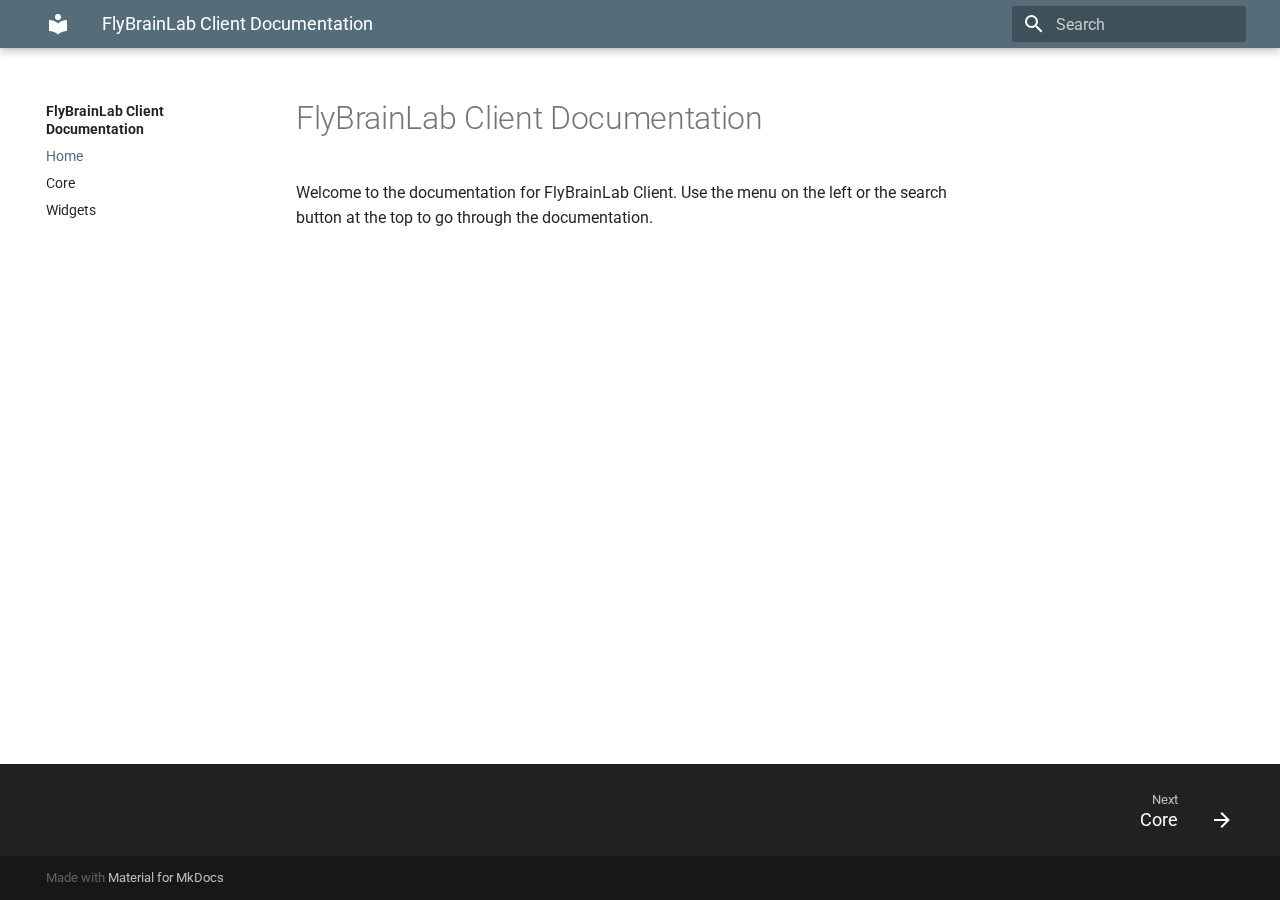
==== index.html @ 072cb54b "Upload the docs" ====
<!doctype html>
<html lang="en" class="no-js">
  <head>
    
      <meta charset="utf-8">
      <meta name="viewport" content="width=device-width,initial-scale=1">
      
        <meta name="description" content="Documentation for FlyBrainLab Client.">
      
      
      
      <link rel="shortcut icon" href="assets/images/favicon.png">
      <meta name="generator" content="mkdocs-1.1.2, mkdocs-material-5.5.12">
    
    
      
        <title>FlyBrainLab Client Documentation</title>
      
    
    
      <link rel="stylesheet" href="assets/stylesheets/main.4dd2dd8d.min.css">
      
        <link rel="stylesheet" href="assets/stylesheets/palette.6a5ad368.min.css">
      
      
        
        
        <meta name="theme-color" content="#546d78">
      
    
    
    
      
        <link href="https://fonts.gstatic.com" rel="preconnect" crossorigin>
        <link rel="stylesheet" href="https://fonts.googleapis.com/css?family=Roboto:300,400,400i,700%7CRoboto+Mono&display=fallback">
        <style>body,input{font-family:"Roboto",-apple-system,BlinkMacSystemFont,Helvetica,Arial,sans-serif}code,kbd,pre{font-family:"Roboto Mono",SFMono-Regular,Consolas,Menlo,monospace}</style>
      
    
    
    
    
      
    
    
  </head>
  
  
    
    
    
    <body dir="ltr" data-md-color-scheme="" data-md-color-primary="blue-grey" data-md-color-accent="red">
  
    
    <input class="md-toggle" data-md-toggle="drawer" type="checkbox" id="__drawer" autocomplete="off">
    <input class="md-toggle" data-md-toggle="search" type="checkbox" id="__search" autocomplete="off">
    <label class="md-overlay" for="__drawer"></label>
    <div data-md-component="skip">
      
        
        <a href="#flybrainlab-client-documentation" class="md-skip">
          Skip to content
        </a>
      
    </div>
    <div data-md-component="announce">
      
    </div>
    
      <header class="md-header" data-md-component="header">
  <nav class="md-header-nav md-grid" aria-label="Header">
    <a href="." title="FlyBrainLab Client Documentation" class="md-header-nav__button md-logo" aria-label="FlyBrainLab Client Documentation">
      
  
  <svg xmlns="http://www.w3.org/2000/svg" viewBox="0 0 24 24"><path d="M12 8a3 3 0 003-3 3 3 0 00-3-3 3 3 0 00-3 3 3 3 0 003 3m0 3.54C9.64 9.35 6.5 8 3 8v11c3.5 0 6.64 1.35 9 3.54 2.36-2.19 5.5-3.54 9-3.54V8c-3.5 0-6.64 1.35-9 3.54z"/></svg>

    </a>
    <label class="md-header-nav__button md-icon" for="__drawer">
      <svg xmlns="http://www.w3.org/2000/svg" viewBox="0 0 24 24"><path d="M3 6h18v2H3V6m0 5h18v2H3v-2m0 5h18v2H3v-2z"/></svg>
    </label>
    <div class="md-header-nav__title" data-md-component="header-title">
      
        <div class="md-header-nav__ellipsis">
          <span class="md-header-nav__topic md-ellipsis">
            FlyBrainLab Client Documentation
          </span>
          <span class="md-header-nav__topic md-ellipsis">
            
              Home
            
          </span>
        </div>
      
    </div>
    
      <label class="md-header-nav__button md-icon" for="__search">
        <svg xmlns="http://www.w3.org/2000/svg" viewBox="0 0 24 24"><path d="M9.5 3A6.5 6.5 0 0116 9.5c0 1.61-.59 3.09-1.56 4.23l.27.27h.79l5 5-1.5 1.5-5-5v-.79l-.27-.27A6.516 6.516 0 019.5 16 6.5 6.5 0 013 9.5 6.5 6.5 0 019.5 3m0 2C7 5 5 7 5 9.5S7 14 9.5 14 14 12 14 9.5 12 5 9.5 5z"/></svg>
      </label>
      
<div class="md-search" data-md-component="search" role="dialog">
  <label class="md-search__overlay" for="__search"></label>
  <div class="md-search__inner" role="search">
    <form class="md-search__form" name="search">
      <input type="text" class="md-search__input" name="query" aria-label="Search" placeholder="Search" autocapitalize="off" autocorrect="off" autocomplete="off" spellcheck="false" data-md-component="search-query" data-md-state="active">
      <label class="md-search__icon md-icon" for="__search">
        <svg xmlns="http://www.w3.org/2000/svg" viewBox="0 0 24 24"><path d="M9.5 3A6.5 6.5 0 0116 9.5c0 1.61-.59 3.09-1.56 4.23l.27.27h.79l5 5-1.5 1.5-5-5v-.79l-.27-.27A6.516 6.516 0 019.5 16 6.5 6.5 0 013 9.5 6.5 6.5 0 019.5 3m0 2C7 5 5 7 5 9.5S7 14 9.5 14 14 12 14 9.5 12 5 9.5 5z"/></svg>
        <svg xmlns="http://www.w3.org/2000/svg" viewBox="0 0 24 24"><path d="M20 11v2H8l5.5 5.5-1.42 1.42L4.16 12l7.92-7.92L13.5 5.5 8 11h12z"/></svg>
      </label>
      <button type="reset" class="md-search__icon md-icon" aria-label="Clear" data-md-component="search-reset" tabindex="-1">
        <svg xmlns="http://www.w3.org/2000/svg" viewBox="0 0 24 24"><path d="M19 6.41L17.59 5 12 10.59 6.41 5 5 6.41 10.59 12 5 17.59 6.41 19 12 13.41 17.59 19 19 17.59 13.41 12 19 6.41z"/></svg>
      </button>
    </form>
    <div class="md-search__output">
      <div class="md-search__scrollwrap" data-md-scrollfix>
        <div class="md-search-result" data-md-component="search-result">
          <div class="md-search-result__meta">
            Initializing search
          </div>
          <ol class="md-search-result__list"></ol>
        </div>
      </div>
    </div>
  </div>
</div>
    
    
  </nav>
</header>
    
    <div class="md-container" data-md-component="container">
      
        
      
      
        
      
      <main class="md-main" data-md-component="main">
        <div class="md-main__inner md-grid">
          
            
              <div class="md-sidebar md-sidebar--primary" data-md-component="navigation">
                <div class="md-sidebar__scrollwrap">
                  <div class="md-sidebar__inner">
                    <nav class="md-nav md-nav--primary" aria-label="Navigation" data-md-level="0">
  <label class="md-nav__title" for="__drawer">
    <a href="." title="FlyBrainLab Client Documentation" class="md-nav__button md-logo" aria-label="FlyBrainLab Client Documentation">
      
  
  <svg xmlns="http://www.w3.org/2000/svg" viewBox="0 0 24 24"><path d="M12 8a3 3 0 003-3 3 3 0 00-3-3 3 3 0 00-3 3 3 3 0 003 3m0 3.54C9.64 9.35 6.5 8 3 8v11c3.5 0 6.64 1.35 9 3.54 2.36-2.19 5.5-3.54 9-3.54V8c-3.5 0-6.64 1.35-9 3.54z"/></svg>

    </a>
    FlyBrainLab Client Documentation
  </label>
  
  <ul class="md-nav__list" data-md-scrollfix>
    
      
      
      

  


  <li class="md-nav__item md-nav__item--active">
    
    <input class="md-nav__toggle md-toggle" data-md-toggle="toc" type="checkbox" id="__toc">
    
      
    
    
    <a href="." title="Home" class="md-nav__link md-nav__link--active">
      Home
    </a>
    
  </li>

    
      
      
      


  <li class="md-nav__item">
    <a href="client/" title="Core" class="md-nav__link">
      Core
    </a>
  </li>

    
      
      
      


  <li class="md-nav__item">
    <a href="widgets.md" title="Widgets" class="md-nav__link">
      Widgets
    </a>
  </li>

    
  </ul>
</nav>
                  </div>
                </div>
              </div>
            
            
              <div class="md-sidebar md-sidebar--secondary" data-md-component="toc">
                <div class="md-sidebar__scrollwrap">
                  <div class="md-sidebar__inner">
                    
<nav class="md-nav md-nav--secondary" aria-label="Table of contents">
  
  
    
  
  
</nav>
                  </div>
                </div>
              </div>
            
          
          <div class="md-content">
            <article class="md-content__inner md-typeset">
              
                
                
                  
                
                
                <h1 id="flybrainlab-client-documentation">FlyBrainLab Client Documentation</h1>
<p>Welcome to the documentation for FlyBrainLab Client. Use the menu on the left or the search button at the top to go through the documentation.</p>
                
              
              
                


              
            </article>
          </div>
        </div>
      </main>
      
        
<footer class="md-footer">
  
    <div class="md-footer-nav">
      <nav class="md-footer-nav__inner md-grid" aria-label="Footer">
        
        
          <a href="client/" title="Core" class="md-footer-nav__link md-footer-nav__link--next" rel="next">
            <div class="md-footer-nav__title">
              <div class="md-ellipsis">
                <span class="md-footer-nav__direction">
                  Next
                </span>
                Core
              </div>
            </div>
            <div class="md-footer-nav__button md-icon">
              <svg xmlns="http://www.w3.org/2000/svg" viewBox="0 0 24 24"><path d="M4 11v2h12l-5.5 5.5 1.42 1.42L19.84 12l-7.92-7.92L10.5 5.5 16 11H4z"/></svg>
            </div>
          </a>
        
      </nav>
    </div>
  
  <div class="md-footer-meta md-typeset">
    <div class="md-footer-meta__inner md-grid">
      <div class="md-footer-copyright">
        
        Made with
        <a href="https://squidfunk.github.io/mkdocs-material/" target="_blank" rel="noopener">
          Material for MkDocs
        </a>
      </div>
      
    </div>
  </div>
</footer>
      
    </div>
    
      <script src="assets/javascripts/vendor.3636a4ec.min.js"></script>
      <script src="assets/javascripts/bundle.e9fe3281.min.js"></script><script id="__lang" type="application/json">{"clipboard.copy": "Copy to clipboard", "clipboard.copied": "Copied to clipboard", "search.config.lang": "en", "search.config.pipeline": "trimmer, stopWordFilter", "search.config.separator": "[\\s\\-]+", "search.result.placeholder": "Type to start searching", "search.result.none": "No matching documents", "search.result.one": "1 matching document", "search.result.other": "# matching documents"}</script>
      
      <script>
        app = initialize({
          base: ".",
          features: [],
          search: Object.assign({
            worker: "assets/javascripts/worker/search.5eca75d3.min.js"
          }, typeof search !== "undefined" && search)
        })
      </script>
      
    
  </body>
</html>
---- assets/stylesheets/main.4dd2dd8d.min.css ----
html{box-sizing:border-box}*,*::before,*::after{box-sizing:inherit}html{-webkit-text-size-adjust:none;-moz-text-size-adjust:none;-ms-text-size-adjust:none;text-size-adjust:none}body{margin:0}hr{box-sizing:content-box;overflow:visible}a,button,label,input{-webkit-tap-highlight-color:transparent}a{color:inherit;text-decoration:none}small{font-size:80%}sub,sup{line-height:1em}img{border-style:none}table{border-collapse:separate;border-spacing:0}td,th{font-weight:normal;vertical-align:top}button{margin:0;padding:0;font-size:inherit;background:transparent;border:0}input{border:0;outline:none}:root{--md-default-fg-color: hsla(0, 0%, 0%, 0.87);--md-default-fg-color--light: hsla(0, 0%, 0%, 0.54);--md-default-fg-color--lighter: hsla(0, 0%, 0%, 0.32);--md-default-fg-color--lightest: hsla(0, 0%, 0%, 0.07);--md-default-bg-color: hsla(0, 0%, 100%, 1);--md-default-bg-color--light: hsla(0, 0%, 100%, 0.7);--md-default-bg-color--lighter: hsla(0, 0%, 100%, 0.3);--md-default-bg-color--lightest: hsla(0, 0%, 100%, 0.12);--md-primary-fg-color: hsla(231, 48%, 48%, 1);--md-primary-fg-color--light: hsla(230, 44%, 64%, 1);--md-primary-fg-color--dark: hsla(232, 54%, 41%, 1);--md-primary-bg-color: hsla(0, 0%, 100%, 1);--md-primary-bg-color--light: hsla(0, 0%, 100%, 0.7);--md-accent-fg-color: hsla(231, 99%, 66%, 1);--md-accent-fg-color--transparent: hsla(231, 99%, 66%, 0.1);--md-accent-bg-color: hsla(0, 0%, 100%, 1);--md-accent-bg-color--light: hsla(0, 0%, 100%, 0.7)}:root>*{--md-code-fg-color: hsla(200, 18%, 26%, 1);--md-code-bg-color: hsla(0, 0%, 96%, 1);--md-code-hl-color: hsla(60, 100%, 50%, 0.5);--md-code-hl-number-color: hsla(0, 67%, 50%, 1);--md-code-hl-special-color: hsla(340, 83%, 47%, 1);--md-code-hl-function-color: hsla(291, 45%, 50%, 1);--md-code-hl-constant-color: hsla(250, 63%, 60%, 1);--md-code-hl-keyword-color: hsla(219, 54%, 51%, 1);--md-code-hl-string-color: hsla(150, 63%, 30%, 1);--md-code-hl-name-color: var(--md-code-fg-color);--md-code-hl-operator-color: var(--md-default-fg-color--light);--md-code-hl-punctuation-color: var(--md-default-fg-color--light);--md-code-hl-comment-color: var(--md-default-fg-color--light);--md-code-hl-generic-color: var(--md-default-fg-color--light);--md-code-hl-variable-color: var(--md-default-fg-color--light);--md-typeset-color: var(--md-default-fg-color);--md-typeset-a-color: var(--md-primary-fg-color);--md-typeset-mark-color: hsla(60, 100%, 50%, 0.5);--md-typeset-del-color: hsla(6, 90%, 60%, 0.15);--md-typeset-ins-color: hsla(150, 90%, 44%, 0.15);--md-typeset-kbd-color: hsla(0, 0%, 98%, 1);--md-typeset-kbd-accent-color: hsla(0, 100%, 100%, 1);--md-typeset-kbd-border-color: hsla(0, 0%, 72%, 1);--md-admonition-fg-color: var(--md-default-fg-color);--md-admonition-bg-color: var(--md-default-bg-color);--md-footer-fg-color: hsla(0, 0%, 100%, 1);--md-footer-fg-color--light: hsla(0, 0%, 100%, 0.7);--md-footer-fg-color--lighter: hsla(0, 0%, 100%, 0.3);--md-footer-bg-color: hsla(0, 0%, 0%, 0.87);--md-footer-bg-color--dark: hsla(0, 0%, 0%, 0.32)}.md-icon svg{display:block;width:1.2rem;height:1.2rem;margin:0 auto;fill:currentColor}body{-webkit-font-smoothing:antialiased;-moz-osx-font-smoothing:grayscale}body,input{color:var(--md-typeset-color);font-feature-settings:"kern","liga";font-family:-apple-system,BlinkMacSystemFont,Helvetica,Arial,sans-serif}code,pre,kbd{color:var(--md-typeset-color);font-feature-settings:"kern";font-family:SFMono-Regular,Consolas,Menlo,monospace}:root{--md-typeset-table--ascending: url('data:image/svg+xml;charset=utf-8,<svg xmlns="http://www.w3.org/2000/svg" viewBox="0 0 24 24"><path d="M11 4h2v12l5.5-5.5 1.42 1.42L12 19.84l-7.92-7.92L5.5 10.5 11 16V4z"/></svg>');--md-typeset-table--descending: url('data:image/svg+xml;charset=utf-8,<svg xmlns="http://www.w3.org/2000/svg" viewBox="0 0 24 24"><path d="M13 20h-2V8l-5.5 5.5-1.42-1.42L12 4.16l7.92 7.92-1.42 1.42L13 8v12z"/></svg>')}.md-typeset{font-size:.8rem;line-height:1.6;-webkit-print-color-adjust:exact;color-adjust:exact}@media print{.md-typeset{font-size:.68rem}}.md-typeset p,.md-typeset ul,.md-typeset ol,.md-typeset blockquote{margin:1em 0}.md-typeset h1{margin:0 0 1.25em;color:var(--md-default-fg-color--light);font-weight:300;font-size:2em;line-height:1.3;letter-spacing:-0.01em}.md-typeset h2{margin:1.6em 0 .64em;font-weight:300;font-size:1.5625em;line-height:1.4;letter-spacing:-0.01em}.md-typeset h3{margin:1.6em 0 .8em;font-weight:400;font-size:1.25em;line-height:1.5;letter-spacing:-0.01em}.md-typeset h2+h3{margin-top:.8em}.md-typeset h4{margin:1em 0;font-weight:700;letter-spacing:-0.01em}.md-typeset h5,.md-typeset h6{margin:1.25em 0;color:var(--md-default-fg-color--light);font-weight:700;font-size:.8em;letter-spacing:-0.01em}.md-typeset h5{text-transform:uppercase}.md-typeset hr{margin:1.5em 0;border-bottom:.05rem dotted var(--md-default-fg-color--lighter)}.md-typeset a{color:var(--md-typeset-a-color);word-break:break-word}.md-typeset a,.md-typeset a::before{transition:color 125ms}.md-typeset a:focus,.md-typeset a:hover{color:var(--md-accent-fg-color)}.md-typeset code,.md-typeset pre,.md-typeset kbd{color:var(--md-code-fg-color);direction:ltr}@media print{.md-typeset code,.md-typeset pre,.md-typeset kbd{white-space:pre-wrap}}.md-typeset code{padding:0 .2941176471em;font-size:.85em;word-break:break-word;background-color:var(--md-code-bg-color);border-radius:.1rem;-webkit-box-decoration-break:clone;box-decoration-break:clone}.md-typeset h1 code,.md-typeset h2 code,.md-typeset h3 code,.md-typeset h4 code,.md-typeset h5 code,.md-typeset h6 code{margin:initial;padding:initial;background-color:transparent;box-shadow:none}.md-typeset a>code{color:currentColor}.md-typeset pre{position:relative;margin:1em 0;line-height:1.4}.md-typeset pre>code{display:block;margin:0;padding:.7720588235em 1.1764705882em;overflow:auto;word-break:normal;box-shadow:none;-webkit-box-decoration-break:slice;box-decoration-break:slice;touch-action:auto;scrollbar-width:thin;scrollbar-color:var(--md-default-fg-color--lighter) transparent}.md-typeset pre>code:hover{scrollbar-color:var(--md-accent-fg-color) transparent}.md-typeset pre>code::-webkit-scrollbar{width:.2rem;height:.2rem}.md-typeset pre>code::-webkit-scrollbar-thumb{background-color:var(--md-default-fg-color--lighter)}.md-typeset pre>code::-webkit-scrollbar-thumb:hover{background-color:var(--md-accent-fg-color)}@media screen and (max-width: 44.9375em){.md-typeset>pre{margin:1em -0.8rem}.md-typeset>pre code{border-radius:0}}.md-typeset kbd{display:inline-block;padding:0 .6666666667em;color:var(--md-default-fg-color);font-size:.75em;vertical-align:text-top;word-break:break-word;background-color:var(--md-typeset-kbd-color);border-radius:.1rem;box-shadow:0 .1rem 0 .05rem var(--md-typeset-kbd-border-color),0 .1rem 0 var(--md-typeset-kbd-border-color),0 -0.1rem .2rem var(--md-typeset-kbd-accent-color) inset}.md-typeset mark{color:inherit;word-break:break-word;background-color:var(--md-typeset-mark-color);-webkit-box-decoration-break:clone;box-decoration-break:clone}.md-typeset abbr{text-decoration:none;border-bottom:.05rem dotted var(--md-default-fg-color--light);cursor:help}.md-typeset small{opacity:.75}.md-typeset sup,.md-typeset sub{margin-left:.078125em}[dir=rtl] .md-typeset sup,[dir=rtl] .md-typeset sub{margin-right:.078125em;margin-left:initial}.md-typeset blockquote{padding-left:.6rem;color:var(--md-default-fg-color--light);border-left:.2rem solid var(--md-default-fg-color--lighter)}[dir=rtl] .md-typeset blockquote{padding-right:.6rem;padding-left:initial;border-right:.2rem solid var(--md-default-fg-color--lighter);border-left:initial}.md-typeset ul{list-style-type:disc}.md-typeset ul,.md-typeset ol{margin-left:.625em;padding:0}[dir=rtl] .md-typeset ul,[dir=rtl] .md-typeset ol{margin-right:.625em;margin-left:initial}.md-typeset ul ol,.md-typeset ol ol{list-style-type:lower-alpha}.md-typeset ul ol ol,.md-typeset ol ol ol{list-style-type:lower-roman}.md-typeset ul li,.md-typeset ol li{margin-bottom:.5em;margin-left:1.25em}[dir=rtl] .md-typeset ul li,[dir=rtl] .md-typeset ol li{margin-right:1.25em;margin-left:initial}.md-typeset ul li p,.md-typeset ul li blockquote,.md-typeset ol li p,.md-typeset ol li blockquote{margin:.5em 0}.md-typeset ul li:last-child,.md-typeset ol li:last-child{margin-bottom:0}.md-typeset ul li ul,.md-typeset ul li ol,.md-typeset ol li ul,.md-typeset ol li ol{margin:.5em 0 .5em .625em}[dir=rtl] .md-typeset ul li ul,[dir=rtl] .md-typeset ul li ol,[dir=rtl] .md-typeset ol li ul,[dir=rtl] .md-typeset ol li ol{margin-right:.625em;margin-left:initial}.md-typeset dd{margin:1em 0 1.5em 1.875em}[dir=rtl] .md-typeset dd{margin-right:1.875em;margin-left:initial}.md-typeset img,.md-typeset svg{max-width:100%;height:auto}.md-typeset img[align=left],.md-typeset svg[align=left]{margin:1em;margin-left:0}.md-typeset img[align=right],.md-typeset svg[align=right]{margin:1em;margin-right:0}.md-typeset img[align]:only-child,.md-typeset svg[align]:only-child{margin-top:0}.md-typeset figure{width:-webkit-fit-content;width:-moz-fit-content;width:fit-content;max-width:100%;margin:0 auto;text-align:center}.md-typeset figcaption{max-width:24rem;margin:.5em auto;font-style:italic}.md-typeset iframe{max-width:100%}.md-typeset table:not([class]){display:inline-block;max-width:100%;overflow:auto;font-size:.64rem;background:var(--md-default-bg-color);border-radius:.1rem;box-shadow:0 .2rem .5rem rgba(0,0,0,.05),0 0 .05rem rgba(0,0,0,.1);touch-action:auto}.md-typeset table:not([class])+*{margin-top:1.5em}.md-typeset table:not([class]) th>*:first-child,.md-typeset table:not([class]) td>*:first-child{margin-top:0}.md-typeset table:not([class]) th>*:last-child,.md-typeset table:not([class]) td>*:last-child{margin-bottom:0}.md-typeset table:not([class]) th:not([align]),.md-typeset table:not([class]) td:not([align]){text-align:left}[dir=rtl] .md-typeset table:not([class]) th:not([align]),[dir=rtl] .md-typeset table:not([class]) td:not([align]){text-align:right}.md-typeset table:not([class]) th{min-width:5rem;padding:.9375em 1.25em;color:var(--md-default-bg-color);vertical-align:top;background-color:var(--md-default-fg-color--light)}.md-typeset table:not([class]) th a{color:inherit}.md-typeset table:not([class]) td{padding:.9375em 1.25em;vertical-align:top;border-top:.05rem solid var(--md-default-fg-color--lightest)}.md-typeset table:not([class]) tr{transition:background-color 125ms}.md-typeset table:not([class]) tr:hover{background-color:rgba(0,0,0,.035);box-shadow:0 .05rem 0 var(--md-default-bg-color) inset}.md-typeset table:not([class]) tr:first-child td{border-top:0}.md-typeset table:not([class]) a{word-break:normal}.md-typeset table th[role=columnheader]{cursor:pointer}.md-typeset table th[role=columnheader]::after{display:inline-block;width:1.2em;height:1.2em;margin-left:.5em;vertical-align:sub;-webkit-mask-repeat:no-repeat;mask-repeat:no-repeat;content:" "}.md-typeset table th[role=columnheader][aria-sort=ascending]::after{background-color:currentColor;-webkit-mask-image:var(--md-typeset-table--ascending);mask-image:var(--md-typeset-table--ascending)}.md-typeset table th[role=columnheader][aria-sort=descending]::after{background-color:currentColor;-webkit-mask-image:var(--md-typeset-table--descending);mask-image:var(--md-typeset-table--descending)}.md-typeset__scrollwrap{margin:1em -0.8rem;overflow-x:auto;touch-action:auto}.md-typeset__table{display:inline-block;margin-bottom:.5em;padding:0 .8rem}.md-typeset__table table{display:table;width:100%;margin:0;overflow:hidden}html{height:100%;overflow-x:hidden;font-size:125%}@media screen and (min-width: 100em){html{font-size:137.5%}}@media screen and (min-width: 125em){html{font-size:150%}}body{position:relative;display:flex;flex-direction:column;width:100%;min-height:100%;font-size:.5rem;background-color:var(--md-default-bg-color)}@media screen and (max-width: 59.9375em){body[data-md-state=lock]{position:fixed}}@media print{body{display:block}}hr{display:block;height:.05rem;padding:0;border:0}.md-grid{max-width:61rem;margin-right:auto;margin-left:auto}.md-container{display:flex;flex-direction:column;flex-grow:1}@media print{.md-container{display:block}}.md-main{flex-grow:1}.md-main__inner{display:flex;height:100%;margin-top:1.5rem}.md-ellipsis{display:block;overflow:hidden;white-space:nowrap;text-overflow:ellipsis}.md-toggle{display:none}.md-overlay{position:fixed;top:0;z-index:3;width:0;height:0;background-color:rgba(0,0,0,.54);opacity:0;transition:width 0ms 250ms,height 0ms 250ms,opacity 250ms}@media screen and (max-width: 76.1875em){[data-md-toggle=drawer]:checked~.md-overlay{width:100%;height:100%;opacity:1;transition:width 0ms,height 0ms,opacity 250ms}}.md-skip{position:fixed;z-index:-1;margin:.5rem;padding:.3rem .5rem;color:var(--md-default-bg-color);font-size:.64rem;background-color:var(--md-default-fg-color);border-radius:.1rem;transform:translateY(0.4rem);opacity:0}.md-skip:focus{z-index:10;transform:translateY(0);opacity:1;transition:transform 250ms cubic-bezier(0.4, 0, 0.2, 1),opacity 175ms 75ms}@page{margin:25mm}.md-announce{overflow:auto;background-color:var(--md-footer-bg-color)}.md-announce__inner{margin:.6rem auto;padding:0 .8rem;color:var(--md-footer-fg-color);font-size:.7rem}@media print{.md-announce{display:none}}.md-typeset .md-button{display:inline-block;padding:.625em 2em;color:var(--md-primary-fg-color);font-weight:700;border:.1rem solid currentColor;border-radius:.1rem;transition:color 125ms,background-color 125ms,border-color 125ms}.md-typeset .md-button--primary{color:var(--md-primary-bg-color);background-color:var(--md-primary-fg-color);border-color:var(--md-primary-fg-color)}.md-typeset .md-button:focus,.md-typeset .md-button:hover{color:var(--md-accent-bg-color);background-color:var(--md-accent-fg-color);border-color:var(--md-accent-fg-color)}:root{--md-clipboard-icon: url('data:image/svg+xml;charset=utf-8,<svg xmlns="http://www.w3.org/2000/svg" viewBox="0 0 24 24"><path d="M19 21H8V7h11m0-2H8a2 2 0 00-2 2v14a2 2 0 002 2h11a2 2 0 002-2V7a2 2 0 00-2-2m-3-4H4a2 2 0 00-2 2v14h2V3h12V1z"/></svg>')}.md-clipboard{position:absolute;top:.5em;right:.5em;z-index:1;width:1.5em;height:1.5em;color:var(--md-default-fg-color--lightest);border-radius:.1rem;cursor:pointer;transition:color 125ms}@media print{.md-clipboard{display:none}}.md-clipboard::after{display:block;width:1.125em;height:1.125em;margin:0 auto;background-color:currentColor;-webkit-mask-image:var(--md-clipboard-icon);mask-image:var(--md-clipboard-icon);-webkit-mask-repeat:no-repeat;mask-repeat:no-repeat;content:""}pre:hover .md-clipboard{color:var(--md-default-fg-color--light)}pre .md-clipboard:focus,pre .md-clipboard:hover{color:var(--md-accent-fg-color)}.md-content{flex:1;max-width:100%}@media screen and (min-width: 60em)and (max-width: 76.1875em){.md-content{max-width:calc(100% - 12.1rem)}}@media screen and (min-width: 76.25em){.md-content{max-width:calc(100% - 12.1rem * 2)}}.md-content__inner{margin:0 .8rem 1.2rem;padding-top:.6rem}@media screen and (min-width: 76.25em){.md-content__inner{margin-right:1.2rem;margin-left:1.2rem}}.md-content__inner::before{display:block;height:.4rem;content:""}.md-content__inner>:last-child{margin-bottom:0}.md-content__button{float:right;margin:.4rem 0;margin-left:.4rem;padding:0}[dir=rtl] .md-content__button{float:left;margin-right:.4rem;margin-left:initial}[dir=rtl] .md-content__button svg{transform:scaleX(-1)}.md-typeset .md-content__button{color:var(--md-default-fg-color--lighter)}.md-content__button svg{display:inline;vertical-align:top}@media print{.md-content__button{display:none}}.md-dialog{box-shadow:0 2px 2px 0 rgba(0,0,0,.14),0 1px 5px 0 rgba(0,0,0,.12),0 3px 1px -2px rgba(0,0,0,.2);position:fixed;right:.8rem;bottom:.8rem;left:initial;z-index:2;display:block;min-width:11.1rem;padding:.4rem .6rem;color:var(--md-default-bg-color);font-size:.7rem;background:var(--md-default-fg-color);border:none;border-radius:.1rem;transform:translateY(100%);opacity:0;transition:transform 0ms 400ms,opacity 400ms}[dir=rtl] .md-dialog{right:initial;left:.8rem}.md-dialog[data-md-state=open]{transform:translateY(0);opacity:1;transition:transform 400ms cubic-bezier(0.075, 0.85, 0.175, 1),opacity 400ms}@media print{.md-dialog{display:none}}.md-header{position:-webkit-sticky;position:sticky;top:0;right:0;left:0;z-index:2;height:2.4rem;color:var(--md-primary-bg-color);background-color:var(--md-primary-fg-color);box-shadow:0 0 .2rem rgba(0,0,0,0),0 .2rem .4rem rgba(0,0,0,0);transition:color 250ms,background-color 250ms}.no-js .md-header{box-shadow:none;transition:none}.md-header[data-md-state=shadow]{box-shadow:0 0 .2rem rgba(0,0,0,.1),0 .2rem .4rem rgba(0,0,0,.2);transition:color 250ms,background-color 250ms,box-shadow 250ms}@media print{.md-header{display:none}}.md-header-nav{display:flex;padding:0 .2rem}.md-header-nav__button{position:relative;z-index:1;display:block;margin:.2rem;padding:.4rem;cursor:pointer;transition:opacity 250ms}[dir=rtl] .md-header-nav__button svg{transform:scaleX(-1)}.md-header-nav__button:focus,.md-header-nav__button:hover{opacity:.7}.md-header-nav__button.md-logo{margin:.2rem;padding:.4rem}.md-header-nav__button.md-logo img,.md-header-nav__button.md-logo svg{display:block;width:1.2rem;height:1.2rem;fill:currentColor}.no-js .md-header-nav__button[for=__search]{display:none}@media screen and (min-width: 60em){.md-header-nav__button[for=__search]{display:none}}@media screen and (max-width: 76.1875em){.md-header-nav__button.md-logo{display:none}}@media screen and (min-width: 76.25em){.md-header-nav__button[for=__drawer]{display:none}}.md-header-nav__topic{position:absolute;width:100%;transition:transform 400ms cubic-bezier(0.1, 0.7, 0.1, 1),opacity 150ms}.md-header-nav__topic+.md-header-nav__topic{z-index:-1;transform:translateX(1.25rem);opacity:0;transition:transform 400ms cubic-bezier(1, 0.7, 0.1, 0.1),opacity 150ms;pointer-events:none}[dir=rtl] .md-header-nav__topic+.md-header-nav__topic{transform:translateX(-1.25rem)}.no-js .md-header-nav__topic{position:initial}.no-js .md-header-nav__topic+.md-header-nav__topic{display:none}.md-header-nav__title{flex-grow:1;padding:0 1rem;font-size:.9rem;line-height:2.4rem}.md-header-nav__title[data-md-state=active] .md-header-nav__topic{z-index:-1;transform:translateX(-1.25rem);opacity:0;transition:transform 400ms cubic-bezier(1, 0.7, 0.1, 0.1),opacity 150ms;pointer-events:none}[dir=rtl] .md-header-nav__title[data-md-state=active] .md-header-nav__topic{transform:translateX(1.25rem)}.md-header-nav__title[data-md-state=active] .md-header-nav__topic+.md-header-nav__topic{z-index:0;transform:translateX(0);opacity:1;transition:transform 400ms cubic-bezier(0.1, 0.7, 0.1, 1),opacity 150ms;pointer-events:initial}.md-header-nav__title>.md-header-nav__ellipsis{position:relative;width:100%;height:100%}.md-header-nav__source{display:none}@media screen and (min-width: 60em){.md-header-nav__source{display:block;width:11.7rem;max-width:11.7rem;margin-left:1rem}[dir=rtl] .md-header-nav__source{margin-right:1rem;margin-left:initial}}@media screen and (min-width: 76.25em){.md-header-nav__source{margin-left:1.4rem}[dir=rtl] .md-header-nav__source{margin-right:1.4rem}}.md-hero{overflow:hidden;color:var(--md-primary-bg-color);font-size:1rem;background-color:var(--md-primary-fg-color);transition:background 250ms}.md-hero__inner{margin-top:1rem;padding:.8rem .8rem .4rem;transition:transform 400ms cubic-bezier(0.1, 0.7, 0.1, 1),opacity 250ms;transition-delay:100ms}@media screen and (max-width: 76.1875em){.md-hero__inner{margin-top:2.4rem;margin-bottom:1.2rem}}[data-md-state=hidden] .md-hero__inner{transform:translateY(0.625rem);opacity:0;transition:transform 0ms 400ms,opacity 100ms 0ms;pointer-events:none}.md-hero--expand .md-hero__inner{margin-bottom:1.2rem}.md-footer{color:var(--md-footer-fg-color);background-color:var(--md-footer-bg-color)}@media print{.md-footer{display:none}}.md-footer-nav__inner{padding:.2rem;overflow:auto}.md-footer-nav__link{display:flex;padding-top:1.4rem;padding-bottom:.4rem;transition:opacity 250ms}@media screen and (min-width: 45em){.md-footer-nav__link{width:50%}}.md-footer-nav__link:focus,.md-footer-nav__link:hover{opacity:.7}.md-footer-nav__link--prev{float:left}[dir=rtl] .md-footer-nav__link--prev{float:right}[dir=rtl] .md-footer-nav__link--prev svg{transform:scaleX(-1)}@media screen and (max-width: 44.9375em){.md-footer-nav__link--prev{width:25%}.md-footer-nav__link--prev .md-footer-nav__title{display:none}}.md-footer-nav__link--next{float:right;text-align:right}[dir=rtl] .md-footer-nav__link--next{float:left;text-align:left}[dir=rtl] .md-footer-nav__link--next svg{transform:scaleX(-1)}@media screen and (max-width: 44.9375em){.md-footer-nav__link--next{width:75%}}.md-footer-nav__title{position:relative;flex-grow:1;max-width:calc(100% - 2.4rem);padding:0 1rem;font-size:.9rem;line-height:2.4rem}.md-footer-nav__button{margin:.2rem;padding:.4rem}.md-footer-nav__direction{position:absolute;right:0;left:0;margin-top:-1rem;padding:0 1rem;font-size:.64rem;opacity:.7}.md-footer-meta{background-color:var(--md-footer-bg-color--dark)}.md-footer-meta__inner{display:flex;flex-wrap:wrap;justify-content:space-between;padding:.2rem}html .md-footer-meta.md-typeset a{color:var(--md-footer-fg-color--light)}html .md-footer-meta.md-typeset a:focus,html .md-footer-meta.md-typeset a:hover{color:var(--md-footer-fg-color)}.md-footer-copyright{width:100%;margin:auto .6rem;padding:.4rem 0;color:var(--md-footer-fg-color--lighter);font-size:.64rem}@media screen and (min-width: 45em){.md-footer-copyright{width:auto}}.md-footer-copyright__highlight{color:var(--md-footer-fg-color--light)}.md-footer-social{margin:0 .4rem;padding:.2rem 0 .6rem}@media screen and (min-width: 45em){.md-footer-social{padding:.6rem 0}}.md-footer-social__link{display:inline-block;width:1.6rem;height:1.6rem;text-align:center}.md-footer-social__link::before{line-height:1.9}.md-footer-social__link svg{max-height:.8rem;vertical-align:-25%;fill:currentColor}:root{--md-nav-icon--prev: url('data:image/svg+xml;charset=utf-8,<svg xmlns="http://www.w3.org/2000/svg" viewBox="0 0 24 24"><path d="M20 11v2H8l5.5 5.5-1.42 1.42L4.16 12l7.92-7.92L13.5 5.5 8 11h12z"/></svg>');--md-nav-icon--next: url('data:image/svg+xml;charset=utf-8,<svg xmlns="http://www.w3.org/2000/svg" viewBox="0 0 24 24"><path d="M8.59 16.58L13.17 12 8.59 7.41 10 6l6 6-6 6-1.41-1.42z"/></svg>');--md-toc-icon: url('data:image/svg+xml;charset=utf-8,<svg xmlns="http://www.w3.org/2000/svg" viewBox="0 0 24 24"><path d="M3 9h14V7H3v2m0 4h14v-2H3v2m0 4h14v-2H3v2m16 0h2v-2h-2v2m0-10v2h2V7h-2m0 6h2v-2h-2v2z"/></svg>')}.md-nav{font-size:.7rem;line-height:1.3}.md-nav__title{display:block;padding:0 .6rem;overflow:hidden;font-weight:700;text-overflow:ellipsis}.md-nav__title .md-nav__button{display:none}.md-nav__title .md-nav__button img{width:100%;height:auto}.md-nav__title .md-nav__button.md-logo img,.md-nav__title .md-nav__button.md-logo svg{display:block;width:2.4rem;height:2.4rem}.md-nav__title .md-nav__button.md-logo svg{fill:currentColor}.md-nav__list{margin:0;padding:0;list-style:none}.md-nav__item{padding:0 .6rem}.md-nav__item:last-child{padding-bottom:.6rem}.md-nav__item .md-nav__item{padding-right:0}[dir=rtl] .md-nav__item .md-nav__item{padding-right:.6rem;padding-left:0}.md-nav__item .md-nav__item:last-child{padding-bottom:0}.md-nav__link{display:block;margin-top:.625em;overflow:hidden;text-overflow:ellipsis;cursor:pointer;transition:color 125ms;scroll-snap-align:start}html .md-nav__link[for=__toc]{display:none}html .md-nav__link[for=__toc]~.md-nav{display:none}.md-nav__link[data-md-state=blur]{color:var(--md-default-fg-color--light)}.md-nav__item .md-nav__link--active{color:var(--md-typeset-a-color)}.md-nav__item--nested>.md-nav__link{color:inherit}.md-nav__link:focus,.md-nav__link:hover{color:var(--md-accent-fg-color)}.md-nav__source{display:none}@media screen and (max-width: 76.1875em){.md-nav{background-color:var(--md-default-bg-color)}.md-nav--primary,.md-nav--primary .md-nav{position:absolute;top:0;right:0;left:0;z-index:1;display:flex;flex-direction:column;height:100%}.md-nav--primary .md-nav__title,.md-nav--primary .md-nav__item{font-size:.8rem;line-height:1.5}.md-nav--primary .md-nav__title{position:relative;height:5.6rem;padding:3rem .8rem .2rem;color:var(--md-default-fg-color--light);font-weight:400;line-height:2.4rem;white-space:nowrap;background-color:var(--md-default-fg-color--lightest);cursor:pointer}.md-nav--primary .md-nav__title .md-nav__icon{position:absolute;top:.4rem;left:.4rem;display:block;width:1.2rem;height:1.2rem;margin:.2rem}.md-nav--primary .md-nav__title .md-nav__icon::after{display:block;width:100%;height:100%;background-color:currentColor;-webkit-mask-image:var(--md-nav-icon--prev);mask-image:var(--md-nav-icon--prev);-webkit-mask-repeat:no-repeat;mask-repeat:no-repeat;content:""}[dir=rtl] .md-nav--primary .md-nav__title .md-nav__icon{right:.4rem;left:initial}.md-nav--primary .md-nav__title~.md-nav__list{overflow-y:auto;background-color:var(--md-default-bg-color);box-shadow:0 .05rem 0 var(--md-default-fg-color--lightest) inset;-webkit-scroll-snap-type:y mandatory;-ms-scroll-snap-type:y mandatory;scroll-snap-type:y mandatory;touch-action:pan-y}.md-nav--primary .md-nav__title~.md-nav__list>.md-nav__item:first-child{border-top:0}.md-nav--primary .md-nav__title[for=__drawer]{position:relative;color:var(--md-primary-bg-color);background-color:var(--md-primary-fg-color)}.md-nav--primary .md-nav__title[for=__drawer] .md-nav__button{position:absolute;top:.2rem;left:.2rem;display:block;margin:.2rem;padding:.4rem;font-size:2.4rem}html [dir=rtl] .md-nav--primary .md-nav__title[for=__drawer] .md-nav__button{right:.2rem;left:initial}.md-nav--primary .md-nav__list{flex:1}.md-nav--primary .md-nav__item{padding:0;border-top:.05rem solid var(--md-default-fg-color--lightest)}[dir=rtl] .md-nav--primary .md-nav__item{padding:0}.md-nav--primary .md-nav__item--nested>.md-nav__link{padding-right:2.4rem}[dir=rtl] .md-nav--primary .md-nav__item--nested>.md-nav__link{padding-right:.8rem;padding-left:2.4rem}.md-nav--primary .md-nav__item--active>.md-nav__link{color:var(--md-typeset-a-color)}.md-nav--primary .md-nav__item--active>.md-nav__link:focus,.md-nav--primary .md-nav__item--active>.md-nav__link:hover{color:var(--md-accent-fg-color)}.md-nav--primary .md-nav__link{position:relative;margin-top:0;padding:.6rem .8rem}.md-nav--primary .md-nav__link .md-nav__icon{position:absolute;top:50%;right:.6rem;width:1.2rem;height:1.2rem;margin-top:-0.6rem;color:inherit;font-size:1.2rem}.md-nav--primary .md-nav__link .md-nav__icon::after{display:block;width:100%;height:100%;background-color:currentColor;-webkit-mask-image:var(--md-nav-icon--next);mask-image:var(--md-nav-icon--next);-webkit-mask-repeat:no-repeat;mask-repeat:no-repeat;content:""}[dir=rtl] .md-nav--primary .md-nav__link .md-nav__icon{right:initial;left:.6rem}[dir=rtl] .md-nav--primary .md-nav__icon::after{transform:scale(-1)}.md-nav--primary .md-nav--secondary .md-nav__link{position:static}.md-nav--primary .md-nav--secondary .md-nav{position:static;background-color:transparent}.md-nav--primary .md-nav--secondary .md-nav .md-nav__link{padding-left:1.4rem}[dir=rtl] .md-nav--primary .md-nav--secondary .md-nav .md-nav__link{padding-right:1.4rem;padding-left:initial}.md-nav--primary .md-nav--secondary .md-nav .md-nav .md-nav__link{padding-left:2rem}[dir=rtl] .md-nav--primary .md-nav--secondary .md-nav .md-nav .md-nav__link{padding-right:2rem;padding-left:initial}.md-nav--primary .md-nav--secondary .md-nav .md-nav .md-nav .md-nav__link{padding-left:2.6rem}[dir=rtl] .md-nav--primary .md-nav--secondary .md-nav .md-nav .md-nav .md-nav__link{padding-right:2.6rem;padding-left:initial}.md-nav--primary .md-nav--secondary .md-nav .md-nav .md-nav .md-nav .md-nav__link{padding-left:3.2rem}[dir=rtl] .md-nav--primary .md-nav--secondary .md-nav .md-nav .md-nav .md-nav .md-nav__link{padding-right:3.2rem;padding-left:initial}.md-nav__toggle~.md-nav{display:flex;transform:translateX(100%);opacity:0;transition:transform 250ms cubic-bezier(0.8, 0, 0.6, 1),opacity 125ms 50ms}[dir=rtl] .md-nav__toggle~.md-nav{transform:translateX(-100%)}.md-nav__toggle:checked~.md-nav{transform:translateX(0);opacity:1;transition:transform 250ms cubic-bezier(0.4, 0, 0.2, 1),opacity 125ms 125ms}.md-nav__toggle:checked~.md-nav>.md-nav__list{-webkit-backface-visibility:hidden;backface-visibility:hidden}}@media screen and (max-width: 59.9375em){html .md-nav__link[for=__toc]{display:block;padding-right:2.4rem}html .md-nav__link[for=__toc]+.md-nav__link{display:none}html .md-nav__link[for=__toc] .md-icon::after{display:block;width:100%;height:100%;-webkit-mask-image:var(--md-toc-icon);mask-image:var(--md-toc-icon);background-color:currentColor;content:""}html .md-nav__link[for=__toc]~.md-nav{display:flex}html [dir=rtl] .md-nav__link{padding-right:.8rem;padding-left:2.4rem}.md-nav__source{display:block;padding:0 .2rem;color:var(--md-primary-bg-color);background-color:var(--md-primary-fg-color--dark)}}@media screen and (min-width: 60em){.md-nav--secondary .md-nav__title[for=__toc]{scroll-snap-align:start}.md-nav--secondary .md-nav__title .md-nav__icon{display:none}}@media screen and (min-width: 76.25em){.md-nav{transition:max-height 250ms cubic-bezier(0.86, 0, 0.07, 1)}.md-nav--primary .md-nav__title[for=__drawer]{scroll-snap-align:start}.md-nav--primary .md-nav__title .md-nav__icon{display:none}.md-nav__toggle~.md-nav{display:none}.md-nav__toggle:checked~.md-nav{display:block}.md-nav__item--nested>.md-nav>.md-nav__title{display:none}.md-nav__icon{float:right;width:.9rem;height:.9rem;transition:transform 250ms}[dir=rtl] .md-nav__icon{float:left;transform:rotate(180deg)}.md-nav__icon::after{display:inline-block;width:100%;height:100%;vertical-align:-0.1rem;background-color:currentColor;-webkit-mask-image:var(--md-nav-icon--next);mask-image:var(--md-nav-icon--next);-webkit-mask-repeat:no-repeat;mask-repeat:no-repeat;content:""}.md-nav__item--nested .md-nav__toggle:checked~.md-nav__link .md-nav__icon{transform:rotate(90deg)}}.md-search{position:relative}.no-js .md-search{display:none}@media screen and (min-width: 60em){.md-search{padding:.2rem 0}}.md-search__overlay{z-index:1;opacity:0}@media screen and (max-width: 59.9375em){.md-search__overlay{position:absolute;top:.2rem;left:-2.2rem;width:2rem;height:2rem;overflow:hidden;background-color:var(--md-default-bg-color);border-radius:1rem;transform-origin:center;transition:transform 300ms 100ms,opacity 200ms 200ms;pointer-events:none}[dir=rtl] .md-search__overlay{right:-2.2rem;left:initial}[data-md-toggle=search]:checked~.md-header .md-search__overlay{opacity:1;transition:transform 400ms,opacity 100ms}}@media screen and (max-width: 29.9375em){[data-md-toggle=search]:checked~.md-header .md-search__overlay{transform:scale(45)}}@media screen and (min-width: 30em)and (max-width: 44.9375em){[data-md-toggle=search]:checked~.md-header .md-search__overlay{transform:scale(60)}}@media screen and (min-width: 45em)and (max-width: 59.9375em){[data-md-toggle=search]:checked~.md-header .md-search__overlay{transform:scale(75)}}@media screen and (min-width: 60em){.md-search__overlay{position:fixed;top:0;left:0;width:0;height:0;background-color:rgba(0,0,0,.54);cursor:pointer;transition:width 0ms 250ms,height 0ms 250ms,opacity 250ms}[dir=rtl] .md-search__overlay{right:0;left:initial}[data-md-toggle=search]:checked~.md-header .md-search__overlay{width:100%;height:100%;opacity:1;transition:width 0ms,height 0ms,opacity 250ms}}.md-search__inner{-webkit-backface-visibility:hidden;backface-visibility:hidden}@media screen and (max-width: 59.9375em){.md-search__inner{position:fixed;top:0;left:100%;z-index:2;width:100%;height:100%;transform:translateX(5%);opacity:0;transition:right 0ms 300ms,left 0ms 300ms,transform 150ms 150ms cubic-bezier(0.4, 0, 0.2, 1),opacity 150ms 150ms}[data-md-toggle=search]:checked~.md-header .md-search__inner{left:0;transform:translateX(0);opacity:1;transition:right 0ms 0ms,left 0ms 0ms,transform 150ms 150ms cubic-bezier(0.1, 0.7, 0.1, 1),opacity 150ms 150ms}[dir=rtl] [data-md-toggle=search]:checked~.md-header .md-search__inner{right:0;left:initial}html [dir=rtl] .md-search__inner{right:100%;left:initial;transform:translateX(-5%)}}@media screen and (min-width: 60em){.md-search__inner{position:relative;float:right;width:11.7rem;padding:.1rem 0;transition:width 250ms cubic-bezier(0.1, 0.7, 0.1, 1)}[dir=rtl] .md-search__inner{float:left}}@media screen and (min-width: 60em)and (max-width: 76.1875em){[data-md-toggle=search]:checked~.md-header .md-search__inner{width:23.4rem}}@media screen and (min-width: 76.25em){[data-md-toggle=search]:checked~.md-header .md-search__inner{width:34.4rem}}.md-search__form{position:relative}@media screen and (min-width: 60em){.md-search__form{border-radius:.1rem}}.md-search__input{position:relative;z-index:2;padding:0 2.2rem 0 3.6rem;text-overflow:ellipsis;background-color:var(--md-default-bg-color);transition:color 250ms,background-color 250ms}[dir=rtl] .md-search__input{padding:0 3.6rem 0 2.2rem}.md-search__input::-webkit-input-placeholder{-webkit-transition:color 250ms;transition:color 250ms}.md-search__input::-moz-placeholder{-moz-transition:color 250ms;transition:color 250ms}.md-search__input::-ms-input-placeholder{-ms-transition:color 250ms;transition:color 250ms}.md-search__input::placeholder{transition:color 250ms}.md-search__input::-webkit-input-placeholder{color:var(--md-default-fg-color--light)}.md-search__input::-moz-placeholder{color:var(--md-default-fg-color--light)}.md-search__input::-ms-input-placeholder{color:var(--md-default-fg-color--light)}.md-search__input~.md-search__icon,.md-search__input::placeholder{color:var(--md-default-fg-color--light)}.md-search__input::-ms-clear{display:none}@media screen and (max-width: 59.9375em){.md-search__input{width:100%;height:2.4rem;font-size:.9rem}}@media screen and (min-width: 60em){.md-search__input{width:100%;height:1.8rem;padding-left:2.2rem;color:inherit;font-size:.8rem;background-color:rgba(0,0,0,.26);border-radius:.1rem}[dir=rtl] .md-search__input{padding-right:2.2rem}.md-search__input+.md-search__icon{color:var(--md-primary-bg-color)}.md-search__input::-webkit-input-placeholder{color:var(--md-primary-bg-color--light)}.md-search__input::-moz-placeholder{color:var(--md-primary-bg-color--light)}.md-search__input::-ms-input-placeholder{color:var(--md-primary-bg-color--light)}.md-search__input::placeholder{color:var(--md-primary-bg-color--light)}.md-search__input:hover{background-color:rgba(255,255,255,.12)}[data-md-toggle=search]:checked~.md-header .md-search__input{color:var(--md-default-fg-color);text-overflow:clip;background-color:var(--md-default-bg-color);border-radius:.1rem .1rem 0 0}[data-md-toggle=search]:checked~.md-header .md-search__input::-webkit-input-placeholder{color:var(--md-default-fg-color--light)}[data-md-toggle=search]:checked~.md-header .md-search__input::-moz-placeholder{color:var(--md-default-fg-color--light)}[data-md-toggle=search]:checked~.md-header .md-search__input::-ms-input-placeholder{color:var(--md-default-fg-color--light)}[data-md-toggle=search]:checked~.md-header .md-search__input+.md-search__icon,[data-md-toggle=search]:checked~.md-header .md-search__input::placeholder{color:var(--md-default-fg-color--light)}}.md-search__icon{position:absolute;z-index:2;width:1.2rem;height:1.2rem;cursor:pointer;transition:color 250ms,opacity 250ms}.md-search__icon:hover{opacity:.7}.md-search__icon[for=__search]{top:.3rem;left:.5rem}[dir=rtl] .md-search__icon[for=__search]{right:.5rem;left:initial}[dir=rtl] .md-search__icon[for=__search] svg{transform:scaleX(-1)}@media screen and (max-width: 59.9375em){.md-search__icon[for=__search]{top:.6rem;left:.8rem}[dir=rtl] .md-search__icon[for=__search]{right:.8rem;left:initial}.md-search__icon[for=__search] svg:first-child{display:none}}@media screen and (min-width: 60em){.md-search__icon[for=__search]{pointer-events:none}.md-search__icon[for=__search] svg:last-child{display:none}}.md-search__icon[type=reset]{top:.3rem;right:.5rem;transform:scale(0.75);opacity:0;transition:transform 150ms cubic-bezier(0.1, 0.7, 0.1, 1),opacity 150ms;pointer-events:none}[dir=rtl] .md-search__icon[type=reset]{right:initial;left:.5rem}@media screen and (max-width: 59.9375em){.md-search__icon[type=reset]{top:.6rem;right:.8rem}[dir=rtl] .md-search__icon[type=reset]{right:initial;left:.8rem}}[data-md-toggle=search]:checked~.md-header .md-search__input:not(:-moz-placeholder-shown)~.md-search__icon[type=reset]{transform:scale(1);opacity:1;pointer-events:initial}[data-md-toggle=search]:checked~.md-header .md-search__input:not(:placeholder-shown)~.md-search__icon[type=reset]{transform:scale(1);opacity:1;pointer-events:initial}[data-md-toggle=search]:checked~.md-header .md-search__input:not(:-moz-placeholder-shown)~.md-search__icon[type=reset]:hover{opacity:.7}[data-md-toggle=search]:checked~.md-header .md-search__input:not(:placeholder-shown)~.md-search__icon[type=reset]:hover{opacity:.7}.md-search__output{position:absolute;z-index:1;width:100%;overflow:hidden;border-radius:0 0 .1rem .1rem}@media screen and (max-width: 59.9375em){.md-search__output{top:2.4rem;bottom:0}}@media screen and (min-width: 60em){.md-search__output{top:1.9rem;opacity:0;transition:opacity 400ms}[data-md-toggle=search]:checked~.md-header .md-search__output{box-shadow:0 6px 10px 0 rgba(0,0,0,.14),0 1px 18px 0 rgba(0,0,0,.12),0 3px 5px -1px rgba(0,0,0,.4);opacity:1}}.md-search__scrollwrap{height:100%;overflow-y:auto;background-color:var(--md-default-bg-color);-webkit-backface-visibility:hidden;backface-visibility:hidden;-webkit-scroll-snap-type:y mandatory;-ms-scroll-snap-type:y mandatory;scroll-snap-type:y mandatory;touch-action:pan-y}@media(-webkit-max-device-pixel-ratio: 1), (max-resolution: 1dppx){.md-search__scrollwrap{transform:translateZ(0)}}@media screen and (min-width: 60em)and (max-width: 76.1875em){.md-search__scrollwrap{width:23.4rem}}@media screen and (min-width: 76.25em){.md-search__scrollwrap{width:34.4rem}}@media screen and (min-width: 60em){.md-search__scrollwrap{max-height:0;scrollbar-width:thin;scrollbar-color:var(--md-default-fg-color--lighter) transparent}[data-md-toggle=search]:checked~.md-header .md-search__scrollwrap{max-height:75vh}.md-search__scrollwrap:hover{scrollbar-color:var(--md-accent-fg-color) transparent}.md-search__scrollwrap::-webkit-scrollbar{width:.2rem;height:.2rem}.md-search__scrollwrap::-webkit-scrollbar-thumb{background-color:var(--md-default-fg-color--lighter)}.md-search__scrollwrap::-webkit-scrollbar-thumb:hover{background-color:var(--md-accent-fg-color)}}.md-search-result{color:var(--md-default-fg-color);word-break:break-word}.md-search-result__meta{padding:0 .8rem;color:var(--md-default-fg-color--light);font-size:.64rem;line-height:1.8rem;background-color:var(--md-default-fg-color--lightest);scroll-snap-align:start}@media screen and (min-width: 60em){.md-search-result__meta{padding-left:2.2rem}[dir=rtl] .md-search-result__meta{padding-right:2.2rem;padding-left:initial}}.md-search-result__list{margin:0;padding:0;list-style:none}.md-search-result__item{box-shadow:0 -0.05rem 0 var(--md-default-fg-color--lightest)}.md-search-result__item:first-child{box-shadow:none}.md-search-result__link{display:block;outline:none;transition:background 250ms;scroll-snap-align:start}.md-search-result__link:focus,.md-search-result__link:hover{background-color:var(--md-accent-fg-color--transparent)}.md-search-result__link:focus .md-search-result__article::before,.md-search-result__link:hover .md-search-result__article::before{opacity:.7}.md-search-result__link:last-child .md-search-result__teaser{margin-bottom:.6rem}.md-search-result__article{position:relative;padding:0 .8rem;overflow:hidden}@media screen and (min-width: 60em){.md-search-result__article{padding-left:2.2rem}[dir=rtl] .md-search-result__article{padding-right:2.2rem;padding-left:.8rem}}.md-search-result__article--document .md-search-result__title{margin:.55rem 0;font-weight:400;font-size:.8rem;line-height:1.4}.md-search-result__icon{position:absolute;left:0;margin:.1rem;padding:.4rem;color:var(--md-default-fg-color--light)}[dir=rtl] .md-search-result__icon{right:0;left:initial}[dir=rtl] .md-search-result__icon svg{transform:scaleX(-1)}@media screen and (max-width: 59.9375em){.md-search-result__icon{display:none}}.md-search-result__title{margin:.5em 0;font-weight:700;font-size:.64rem;line-height:1.4}.md-search-result__teaser{display:-webkit-box;max-height:1.65rem;margin:.5em 0;overflow:hidden;color:var(--md-default-fg-color--light);font-size:.64rem;line-height:1.4;text-overflow:ellipsis;-webkit-box-orient:vertical;-webkit-line-clamp:2}@media screen and (max-width: 44.9375em){.md-search-result__teaser{max-height:2.5rem;-webkit-line-clamp:3}}@media screen and (min-width: 60em)and (max-width: 76.1875em){.md-search-result__teaser{max-height:2.5rem;-webkit-line-clamp:3}}.md-search-result em{font-weight:700;font-style:normal;text-decoration:underline}@-webkit-keyframes md-sidebar__scrollwrap--hack{0%,99%{-webkit-scroll-snap-type:none;scroll-snap-type:none}100%{-webkit-scroll-snap-type:y mandatory;scroll-snap-type:y mandatory}}@keyframes md-sidebar__scrollwrap--hack{0%,99%{-webkit-scroll-snap-type:none;-ms-scroll-snap-type:none;scroll-snap-type:none}100%{-webkit-scroll-snap-type:y mandatory;-ms-scroll-snap-type:y mandatory;scroll-snap-type:y mandatory}}.md-sidebar{position:-webkit-sticky;position:sticky;top:2.4rem;align-self:flex-start;width:12.1rem;padding:1.2rem 0;overflow:hidden}@media print{.md-sidebar{display:none}}@media screen and (max-width: 76.1875em){.md-sidebar--primary{position:fixed;top:0;left:-12.1rem;z-index:3;width:12.1rem;height:100%;background-color:var(--md-default-bg-color);transform:translateX(0);transition:transform 250ms cubic-bezier(0.4, 0, 0.2, 1),box-shadow 250ms}[dir=rtl] .md-sidebar--primary{right:-12.1rem;left:initial}[data-md-toggle=drawer]:checked~.md-container .md-sidebar--primary{box-shadow:0 8px 10px 1px rgba(0,0,0,.14),0 3px 14px 2px rgba(0,0,0,.12),0 5px 5px -3px rgba(0,0,0,.4);transform:translateX(12.1rem)}[dir=rtl] [data-md-toggle=drawer]:checked~.md-container .md-sidebar--primary{transform:translateX(-12.1rem)}.md-sidebar--primary .md-sidebar__scrollwrap{overflow:hidden}}.md-sidebar--secondary{display:none;order:2}@media screen and (min-width: 60em){.md-sidebar--secondary{display:block}.md-sidebar--secondary .md-sidebar__scrollwrap{touch-action:pan-y}}.md-sidebar__scrollwrap{max-height:100%;margin:0 .2rem;overflow-y:auto;-webkit-backface-visibility:hidden;backface-visibility:hidden;scrollbar-width:thin;scrollbar-color:var(--md-default-fg-color--lighter) transparent}.js .md-sidebar__scrollwrap{-webkit-animation:md-sidebar__scrollwrap--hack 400ms forwards;animation:md-sidebar__scrollwrap--hack 400ms forwards}@media screen and (max-width: 76.1875em){.md-sidebar--primary .md-sidebar__scrollwrap{position:absolute;top:0;right:0;bottom:0;left:0;margin:0;-webkit-scroll-snap-type:none;-ms-scroll-snap-type:none;scroll-snap-type:none}}.md-sidebar__scrollwrap:hover{scrollbar-color:var(--md-accent-fg-color) transparent}.md-sidebar__scrollwrap::-webkit-scrollbar{width:.2rem;height:.2rem}.md-sidebar__scrollwrap::-webkit-scrollbar-thumb{background-color:var(--md-default-fg-color--lighter)}.md-sidebar__scrollwrap::-webkit-scrollbar-thumb:hover{background-color:var(--md-accent-fg-color)}@-webkit-keyframes md-source__facts--done{0%{height:0}100%{height:.65rem}}@keyframes md-source__facts--done{0%{height:0}100%{height:.65rem}}@-webkit-keyframes md-source__fact--done{0%{transform:translateY(100%);opacity:0}50%{opacity:0}100%{transform:translateY(0%);opacity:1}}@keyframes md-source__fact--done{0%{transform:translateY(100%);opacity:0}50%{opacity:0}100%{transform:translateY(0%);opacity:1}}.md-source{display:block;font-size:.65rem;line-height:1.2;white-space:nowrap;-webkit-backface-visibility:hidden;backface-visibility:hidden;transition:opacity 250ms}.md-source:hover{opacity:.7}.md-source__icon{display:inline-block;width:2.4rem;height:2.4rem;vertical-align:middle}.md-source__icon svg{margin-top:.6rem;margin-left:.6rem}[dir=rtl] .md-source__icon svg{margin-right:.6rem;margin-left:initial}.md-source__icon+.md-source__repository{margin-left:-2rem;padding-left:2rem}[dir=rtl] .md-source__icon+.md-source__repository{margin-right:-2rem;margin-left:initial;padding-right:2rem;padding-left:initial}.md-source__repository{display:inline-block;max-width:calc(100% - 1.2rem);margin-left:.6rem;overflow:hidden;font-weight:700;text-overflow:ellipsis;vertical-align:middle}.md-source__facts{margin:0;padding:0;overflow:hidden;font-weight:700;font-size:.55rem;list-style-type:none;opacity:.75}[data-md-state=done] .md-source__facts{-webkit-animation:md-source__facts--done 250ms ease-in;animation:md-source__facts--done 250ms ease-in}.md-source__fact{float:left}[dir=rtl] .md-source__fact{float:right}[data-md-state=done] .md-source__fact{-webkit-animation:md-source__fact--done 400ms ease-out;animation:md-source__fact--done 400ms ease-out}.md-source__fact::before{margin:0 .1rem;content:"·"}.md-source__fact:first-child::before{display:none}.md-tabs{width:100%;overflow:auto;color:var(--md-primary-bg-color);background-color:var(--md-primary-fg-color);transition:background 250ms}.no-js .md-tabs{transition:none}@media screen and (max-width: 76.1875em){.md-tabs{display:none}}@media print{.md-tabs{display:none}}.md-tabs__list{margin:0;margin-left:.2rem;padding:0;white-space:nowrap;list-style:none;contain:content}[dir=rtl] .md-tabs__list{margin-right:.2rem;margin-left:initial}.md-tabs__item{display:inline-block;height:2.4rem;padding-right:.6rem;padding-left:.6rem}.md-tabs__link{display:block;margin-top:.8rem;font-size:.7rem;opacity:.7;transition:transform 400ms cubic-bezier(0.1, 0.7, 0.1, 1),opacity 250ms}.no-js .md-tabs__link{transition:none}.md-tabs__link--active,.md-tabs__link:hover{color:inherit;opacity:1}.md-tabs__item:nth-child(2) .md-tabs__link{transition-delay:20ms}.md-tabs__item:nth-child(3) .md-tabs__link{transition-delay:40ms}.md-tabs__item:nth-child(4) .md-tabs__link{transition-delay:60ms}.md-tabs__item:nth-child(5) .md-tabs__link{transition-delay:80ms}.md-tabs__item:nth-child(6) .md-tabs__link{transition-delay:100ms}.md-tabs__item:nth-child(7) .md-tabs__link{transition-delay:120ms}.md-tabs__item:nth-child(8) .md-tabs__link{transition-delay:140ms}.md-tabs__item:nth-child(9) .md-tabs__link{transition-delay:160ms}.md-tabs__item:nth-child(10) .md-tabs__link{transition-delay:180ms}.md-tabs__item:nth-child(11) .md-tabs__link{transition-delay:200ms}.md-tabs__item:nth-child(12) .md-tabs__link{transition-delay:220ms}.md-tabs__item:nth-child(13) .md-tabs__link{transition-delay:240ms}.md-tabs__item:nth-child(14) .md-tabs__link{transition-delay:260ms}.md-tabs__item:nth-child(15) .md-tabs__link{transition-delay:280ms}.md-tabs__item:nth-child(16) .md-tabs__link{transition-delay:300ms}.md-tabs[data-md-state=hidden]{pointer-events:none}.md-tabs[data-md-state=hidden] .md-tabs__link{transform:translateY(50%);opacity:0;transition:color 250ms,transform 0ms 400ms,opacity 100ms}@media screen and (min-width: 76.25em){.md-tabs~.md-main .md-nav--primary>.md-nav__list>.md-nav__item--nested{display:none}.md-tabs--active~.md-main .md-nav--primary .md-nav__title{display:block;padding:0 .6rem;pointer-events:none;scroll-snap-align:start}.md-tabs--active~.md-main .md-nav--primary .md-nav__title[for=__drawer]{display:none}.md-tabs--active~.md-main .md-nav--primary>.md-nav__list>.md-nav__item{display:none}.md-tabs--active~.md-main .md-nav--primary>.md-nav__list>.md-nav__item--active{display:block;padding:0}.md-tabs--active~.md-main .md-nav--primary>.md-nav__list>.md-nav__item--active>.md-nav__link{display:none}.md-tabs--active~.md-main .md-nav[data-md-level="1"]{display:block}.md-tabs--active~.md-main .md-nav[data-md-level="1"]>.md-nav__list>.md-nav__item{padding:0 .6rem}.md-tabs--active~.md-main .md-nav[data-md-level="1"]>.md-nav__list>.md-nav__item:last-child{padding-bottom:.6rem}.md-tabs--active~.md-main .md-nav[data-md-level="1"]>.md-nav__list>.md-nav__item:last-child .md-nav__item{padding-bottom:0}.md-tabs--active~.md-main .md-nav[data-md-level="1"] .md-nav .md-nav__title{display:none}}:root{--md-admonition-icon--note: url('data:image/svg+xml;charset=utf-8,<svg xmlns="http://www.w3.org/2000/svg" viewBox="0 0 24 24"><path d="M20.71 7.04c.39-.39.39-1.04 0-1.41l-2.34-2.34c-.37-.39-1.02-.39-1.41 0l-1.84 1.83 3.75 3.75M3 17.25V21h3.75L17.81 9.93l-3.75-3.75L3 17.25z"/></svg>');--md-admonition-icon--abstract: url('data:image/svg+xml;charset=utf-8,<svg xmlns="http://www.w3.org/2000/svg" viewBox="0 0 24 24"><path d="M4 5h16v2H4V5m0 4h16v2H4V9m0 4h16v2H4v-2m0 4h10v2H4v-2z"/></svg>');--md-admonition-icon--info: url('data:image/svg+xml;charset=utf-8,<svg xmlns="http://www.w3.org/2000/svg" viewBox="0 0 24 24"><path d="M13 9h-2V7h2m0 10h-2v-6h2m-1-9A10 10 0 002 12a10 10 0 0010 10 10 10 0 0010-10A10 10 0 0012 2z"/></svg>');--md-admonition-icon--tip: url('data:image/svg+xml;charset=utf-8,<svg xmlns="http://www.w3.org/2000/svg" viewBox="0 0 24 24"><path d="M17.55 11.2c-.23-.3-.5-.56-.76-.82-.65-.6-1.4-1.03-2.03-1.66C13.3 7.26 13 4.85 13.91 3c-.91.23-1.75.75-2.45 1.32-2.54 2.08-3.54 5.75-2.34 8.9.04.1.08.2.08.33 0 .22-.15.42-.35.5-.22.1-.46.04-.64-.12a.83.83 0 01-.15-.17c-1.1-1.43-1.28-3.48-.53-5.12C5.89 10 5 12.3 5.14 14.47c.04.5.1 1 .27 1.5.14.6.4 1.2.72 1.73 1.04 1.73 2.87 2.97 4.84 3.22 2.1.27 4.35-.12 5.96-1.6 1.8-1.66 2.45-4.32 1.5-6.6l-.13-.26c-.2-.46-.47-.87-.8-1.25l.05-.01m-3.1 6.3c-.28.24-.73.5-1.08.6-1.1.4-2.2-.16-2.87-.82 1.19-.28 1.89-1.16 2.09-2.05.17-.8-.14-1.46-.27-2.23-.12-.74-.1-1.37.18-2.06.17.38.37.76.6 1.06.76 1 1.95 1.44 2.2 2.8.04.14.06.28.06.43.03.82-.32 1.72-.92 2.27h.01z"/></svg>');--md-admonition-icon--success: url('data:image/svg+xml;charset=utf-8,<svg xmlns="http://www.w3.org/2000/svg" viewBox="0 0 24 24"><path d="M12 2C6.5 2 2 6.5 2 12s4.5 10 10 10 10-4.5 10-10S17.5 2 12 2m-2 15l-5-5 1.41-1.41L10 14.17l7.59-7.59L19 8l-9 9z"/></svg>');--md-admonition-icon--question: url('data:image/svg+xml;charset=utf-8,<svg xmlns="http://www.w3.org/2000/svg" viewBox="0 0 24 24"><path d="M15.07 11.25l-.9.92C13.45 12.89 13 13.5 13 15h-2v-.5c0-1.11.45-2.11 1.17-2.83l1.24-1.26c.37-.36.59-.86.59-1.41a2 2 0 00-2-2 2 2 0 00-2 2H8a4 4 0 014-4 4 4 0 014 4 3.2 3.2 0 01-.93 2.25M13 19h-2v-2h2M12 2A10 10 0 002 12a10 10 0 0010 10 10 10 0 0010-10c0-5.53-4.5-10-10-10z"/></svg>');--md-admonition-icon--warning: url('data:image/svg+xml;charset=utf-8,<svg xmlns="http://www.w3.org/2000/svg" viewBox="0 0 24 24"><path d="M13 14h-2v-4h2m0 8h-2v-2h2M1 21h22L12 2 1 21z"/></svg>');--md-admonition-icon--failure: url('data:image/svg+xml;charset=utf-8,<svg xmlns="http://www.w3.org/2000/svg" viewBox="0 0 24 24"><path d="M12 2c5.53 0 10 4.47 10 10s-4.47 10-10 10S2 17.53 2 12 6.47 2 12 2m3.59 5L12 10.59 8.41 7 7 8.41 10.59 12 7 15.59 8.41 17 12 13.41 15.59 17 17 15.59 13.41 12 17 8.41 15.59 7z"/></svg>');--md-admonition-icon--danger: url('data:image/svg+xml;charset=utf-8,<svg xmlns="http://www.w3.org/2000/svg" viewBox="0 0 24 24"><path d="M11.5 20l4.86-9.73H13V4l-5 9.73h3.5V20M12 2c2.75 0 5.1 1 7.05 2.95C21 6.9 22 9.25 22 12s-1 5.1-2.95 7.05C17.1 21 14.75 22 12 22s-5.1-1-7.05-2.95C3 17.1 2 14.75 2 12s1-5.1 2.95-7.05C6.9 3 9.25 2 12 2z"/></svg>');--md-admonition-icon--bug: url('data:image/svg+xml;charset=utf-8,<svg xmlns="http://www.w3.org/2000/svg" viewBox="0 0 24 24"><path d="M14 12h-4v-2h4m0 6h-4v-2h4m6-6h-2.81a5.985 5.985 0 00-1.82-1.96L17 4.41 15.59 3l-2.17 2.17a6.002 6.002 0 00-2.83 0L8.41 3 7 4.41l1.62 1.63C7.88 6.55 7.26 7.22 6.81 8H4v2h2.09c-.05.33-.09.66-.09 1v1H4v2h2v1c0 .34.04.67.09 1H4v2h2.81c1.04 1.79 2.97 3 5.19 3s4.15-1.21 5.19-3H20v-2h-2.09c.05-.33.09-.66.09-1v-1h2v-2h-2v-1c0-.34-.04-.67-.09-1H20V8z"/></svg>');--md-admonition-icon--example: url('data:image/svg+xml;charset=utf-8,<svg xmlns="http://www.w3.org/2000/svg" viewBox="0 0 24 24"><path d="M7 13v-2h14v2H7m0 6v-2h14v2H7M7 7V5h14v2H7M3 8V5H2V4h2v4H3m-1 9v-1h3v4H2v-1h2v-.5H3v-1h1V17H2m2.25-7a.75.75 0 01.75.75c0 .2-.08.39-.21.52L3.12 13H5v1H2v-.92L4 11H2v-1h2.25z"/></svg>');--md-admonition-icon--quote: url('data:image/svg+xml;charset=utf-8,<svg xmlns="http://www.w3.org/2000/svg" viewBox="0 0 24 24"><path d="M14 17h3l2-4V7h-6v6h3M6 17h3l2-4V7H5v6h3l-2 4z"/></svg>')}.md-typeset .admonition,.md-typeset details{margin:1.5625em 0;padding:0 .6rem;overflow:hidden;color:var(--md-admonition-fg-color);font-size:.64rem;page-break-inside:avoid;background-color:var(--md-admonition-bg-color);border-left:.2rem solid #448aff;border-radius:.1rem;box-shadow:0 .2rem .5rem rgba(0,0,0,.05),0 0 .05rem rgba(0,0,0,.1)}[dir=rtl] .md-typeset .admonition,[dir=rtl] .md-typeset details{border-right:.2rem solid #448aff;border-left:none}@media print{.md-typeset .admonition,.md-typeset details{box-shadow:none}}html .md-typeset .admonition>:last-child,html .md-typeset details>:last-child{margin-bottom:.6rem}.md-typeset .admonition .admonition,.md-typeset details .admonition,.md-typeset .admonition details,.md-typeset details details{margin:1em 0}.md-typeset .admonition .md-typeset__scrollwrap,.md-typeset details .md-typeset__scrollwrap{margin:1em -0.6rem}.md-typeset .admonition .md-typeset__table,.md-typeset details .md-typeset__table{padding:0 .6rem}.md-typeset .admonition>.tabbed-set:only-child,.md-typeset details>.tabbed-set:only-child{margin-top:0}.md-typeset .admonition-title,.md-typeset summary{position:relative;margin:0 -0.6rem 0 -0.8rem;padding:.4rem .6rem .4rem 2.2rem;font-weight:700;background-color:rgba(68,138,255,.1)}[dir=rtl] .md-typeset .admonition-title,[dir=rtl] .md-typeset summary{margin:0 -0.8rem 0 -0.6rem;padding:.4rem 2rem .4rem .6rem}html .md-typeset .admonition-title:last-child,html .md-typeset summary:last-child{margin-bottom:0}.md-typeset .admonition-title::before,.md-typeset summary::before{position:absolute;left:.8rem;width:1rem;height:1rem;background-color:#448aff;-webkit-mask-image:var(--md-admonition-icon--note);mask-image:var(--md-admonition-icon--note);-webkit-mask-repeat:no-repeat;mask-repeat:no-repeat;content:""}[dir=rtl] .md-typeset .admonition-title::before,[dir=rtl] .md-typeset summary::before{right:.8rem;left:initial}.md-typeset .admonition-title code,.md-typeset summary code{margin:initial;padding:initial;color:currentColor;background-color:transparent;border-radius:initial;box-shadow:none}.md-typeset .admonition-title+.tabbed-set:last-child,.md-typeset summary+.tabbed-set:last-child{margin-top:0}.md-typeset .admonition.note,.md-typeset details.note{border-color:#448aff}.md-typeset .note>.admonition-title,.md-typeset .note>summary{background-color:rgba(68,138,255,.1)}.md-typeset .note>.admonition-title::before,.md-typeset .note>summary::before{background-color:#448aff;-webkit-mask-image:var(--md-admonition-icon--note);mask-image:var(--md-admonition-icon--note);-webkit-mask-repeat:no-repeat;mask-repeat:no-repeat}.md-typeset .admonition.abstract,.md-typeset details.abstract,.md-typeset .admonition.tldr,.md-typeset details.tldr,.md-typeset .admonition.summary,.md-typeset details.summary{border-color:#00b0ff}.md-typeset .abstract>.admonition-title,.md-typeset .abstract>summary,.md-typeset .tldr>.admonition-title,.md-typeset .tldr>summary,.md-typeset .summary>.admonition-title,.md-typeset .summary>summary{background-color:rgba(0,176,255,.1)}.md-typeset .abstract>.admonition-title::before,.md-typeset .abstract>summary::before,.md-typeset .tldr>.admonition-title::before,.md-typeset .tldr>summary::before,.md-typeset .summary>.admonition-title::before,.md-typeset .summary>summary::before{background-color:#00b0ff;-webkit-mask-image:var(--md-admonition-icon--abstract);mask-image:var(--md-admonition-icon--abstract);-webkit-mask-repeat:no-repeat;mask-repeat:no-repeat}.md-typeset .admonition.info,.md-typeset details.info,.md-typeset .admonition.todo,.md-typeset details.todo{border-color:#00b8d4}.md-typeset .info>.admonition-title,.md-typeset .info>summary,.md-typeset .todo>.admonition-title,.md-typeset .todo>summary{background-color:rgba(0,184,212,.1)}.md-typeset .info>.admonition-title::before,.md-typeset .info>summary::before,.md-typeset .todo>.admonition-title::before,.md-typeset .todo>summary::before{background-color:#00b8d4;-webkit-mask-image:var(--md-admonition-icon--info);mask-image:var(--md-admonition-icon--info);-webkit-mask-repeat:no-repeat;mask-repeat:no-repeat}.md-typeset .admonition.tip,.md-typeset details.tip,.md-typeset .admonition.important,.md-typeset details.important,.md-typeset .admonition.hint,.md-typeset details.hint{border-color:#00bfa5}.md-typeset .tip>.admonition-title,.md-typeset .tip>summary,.md-typeset .important>.admonition-title,.md-typeset .important>summary,.md-typeset .hint>.admonition-title,.md-typeset .hint>summary{background-color:rgba(0,191,165,.1)}.md-typeset .tip>.admonition-title::before,.md-typeset .tip>summary::before,.md-typeset .important>.admonition-title::before,.md-typeset .important>summary::before,.md-typeset .hint>.admonition-title::before,.md-typeset .hint>summary::before{background-color:#00bfa5;-webkit-mask-image:var(--md-admonition-icon--tip);mask-image:var(--md-admonition-icon--tip);-webkit-mask-repeat:no-repeat;mask-repeat:no-repeat}.md-typeset .admonition.success,.md-typeset details.success,.md-typeset .admonition.done,.md-typeset details.done,.md-typeset .admonition.check,.md-typeset details.check{border-color:#00c853}.md-typeset .success>.admonition-title,.md-typeset .success>summary,.md-typeset .done>.admonition-title,.md-typeset .done>summary,.md-typeset .check>.admonition-title,.md-typeset .check>summary{background-color:rgba(0,200,83,.1)}.md-typeset .success>.admonition-title::before,.md-typeset .success>summary::before,.md-typeset .done>.admonition-title::before,.md-typeset .done>summary::before,.md-typeset .check>.admonition-title::before,.md-typeset .check>summary::before{background-color:#00c853;-webkit-mask-image:var(--md-admonition-icon--success);mask-image:var(--md-admonition-icon--success);-webkit-mask-repeat:no-repeat;mask-repeat:no-repeat}.md-typeset .admonition.question,.md-typeset details.question,.md-typeset .admonition.faq,.md-typeset details.faq,.md-typeset .admonition.help,.md-typeset details.help{border-color:#64dd17}.md-typeset .question>.admonition-title,.md-typeset .question>summary,.md-typeset .faq>.admonition-title,.md-typeset .faq>summary,.md-typeset .help>.admonition-title,.md-typeset .help>summary{background-color:rgba(100,221,23,.1)}.md-typeset .question>.admonition-title::before,.md-typeset .question>summary::before,.md-typeset .faq>.admonition-title::before,.md-typeset .faq>summary::before,.md-typeset .help>.admonition-title::before,.md-typeset .help>summary::before{background-color:#64dd17;-webkit-mask-image:var(--md-admonition-icon--question);mask-image:var(--md-admonition-icon--question);-webkit-mask-repeat:no-repeat;mask-repeat:no-repeat}.md-typeset .admonition.warning,.md-typeset details.warning,.md-typeset .admonition.attention,.md-typeset details.attention,.md-typeset .admonition.caution,.md-typeset details.caution{border-color:#ff9100}.md-typeset .warning>.admonition-title,.md-typeset .warning>summary,.md-typeset .attention>.admonition-title,.md-typeset .attention>summary,.md-typeset .caution>.admonition-title,.md-typeset .caution>summary{background-color:rgba(255,145,0,.1)}.md-typeset .warning>.admonition-title::before,.md-typeset .warning>summary::before,.md-typeset .attention>.admonition-title::before,.md-typeset .attention>summary::before,.md-typeset .caution>.admonition-title::before,.md-typeset .caution>summary::before{background-color:#ff9100;-webkit-mask-image:var(--md-admonition-icon--warning);mask-image:var(--md-admonition-icon--warning);-webkit-mask-repeat:no-repeat;mask-repeat:no-repeat}.md-typeset .admonition.failure,.md-typeset details.failure,.md-typeset .admonition.missing,.md-typeset details.missing,.md-typeset .admonition.fail,.md-typeset details.fail{border-color:#ff5252}.md-typeset .failure>.admonition-title,.md-typeset .failure>summary,.md-typeset .missing>.admonition-title,.md-typeset .missing>summary,.md-typeset .fail>.admonition-title,.md-typeset .fail>summary{background-color:rgba(255,82,82,.1)}.md-typeset .failure>.admonition-title::before,.md-typeset .failure>summary::before,.md-typeset .missing>.admonition-title::before,.md-typeset .missing>summary::before,.md-typeset .fail>.admonition-title::before,.md-typeset .fail>summary::before{background-color:#ff5252;-webkit-mask-image:var(--md-admonition-icon--failure);mask-image:var(--md-admonition-icon--failure);-webkit-mask-repeat:no-repeat;mask-repeat:no-repeat}.md-typeset .admonition.danger,.md-typeset details.danger,.md-typeset .admonition.error,.md-typeset details.error{border-color:#ff1744}.md-typeset .danger>.admonition-title,.md-typeset .danger>summary,.md-typeset .error>.admonition-title,.md-typeset .error>summary{background-color:rgba(255,23,68,.1)}.md-typeset .danger>.admonition-title::before,.md-typeset .danger>summary::before,.md-typeset .error>.admonition-title::before,.md-typeset .error>summary::before{background-color:#ff1744;-webkit-mask-image:var(--md-admonition-icon--danger);mask-image:var(--md-admonition-icon--danger);-webkit-mask-repeat:no-repeat;mask-repeat:no-repeat}.md-typeset .admonition.bug,.md-typeset details.bug{border-color:#f50057}.md-typeset .bug>.admonition-title,.md-typeset .bug>summary{background-color:rgba(245,0,87,.1)}.md-typeset .bug>.admonition-title::before,.md-typeset .bug>summary::before{background-color:#f50057;-webkit-mask-image:var(--md-admonition-icon--bug);mask-image:var(--md-admonition-icon--bug);-webkit-mask-repeat:no-repeat;mask-repeat:no-repeat}.md-typeset .admonition.example,.md-typeset details.example{border-color:#651fff}.md-typeset .example>.admonition-title,.md-typeset .example>summary{background-color:rgba(101,31,255,.1)}.md-typeset .example>.admonition-title::before,.md-typeset .example>summary::before{background-color:#651fff;-webkit-mask-image:var(--md-admonition-icon--example);mask-image:var(--md-admonition-icon--example);-webkit-mask-repeat:no-repeat;mask-repeat:no-repeat}.md-typeset .admonition.quote,.md-typeset details.quote,.md-typeset .admonition.cite,.md-typeset details.cite{border-color:#9e9e9e}.md-typeset .quote>.admonition-title,.md-typeset .quote>summary,.md-typeset .cite>.admonition-title,.md-typeset .cite>summary{background-color:rgba(158,158,158,.1)}.md-typeset .quote>.admonition-title::before,.md-typeset .quote>summary::before,.md-typeset .cite>.admonition-title::before,.md-typeset .cite>summary::before{background-color:#9e9e9e;-webkit-mask-image:var(--md-admonition-icon--quote);mask-image:var(--md-admonition-icon--quote);-webkit-mask-repeat:no-repeat;mask-repeat:no-repeat}.codehilite .o,.highlight .o,.codehilite .ow,.highlight .ow{color:var(--md-code-hl-operator-color)}.codehilite .p,.highlight .p{color:var(--md-code-hl-punctuation-color)}.codehilite .cpf,.highlight .cpf,.codehilite .l,.highlight .l,.codehilite .s,.highlight .s,.codehilite .sb,.highlight .sb,.codehilite .sc,.highlight .sc,.codehilite .s2,.highlight .s2,.codehilite .si,.highlight .si,.codehilite .s1,.highlight .s1,.codehilite .ss,.highlight .ss{color:var(--md-code-hl-string-color)}.codehilite .cp,.highlight .cp,.codehilite .se,.highlight .se,.codehilite .sh,.highlight .sh,.codehilite .sr,.highlight .sr,.codehilite .sx,.highlight .sx{color:var(--md-code-hl-special-color)}.codehilite .m,.highlight .m,.codehilite .mf,.highlight .mf,.codehilite .mh,.highlight .mh,.codehilite .mi,.highlight .mi,.codehilite .il,.highlight .il,.codehilite .mo,.highlight .mo{color:var(--md-code-hl-number-color)}.codehilite .k,.highlight .k,.codehilite .kd,.highlight .kd,.codehilite .kn,.highlight .kn,.codehilite .kp,.highlight .kp,.codehilite .kr,.highlight .kr,.codehilite .kt,.highlight .kt{color:var(--md-code-hl-keyword-color)}.codehilite .kc,.highlight .kc,.codehilite .n,.highlight .n{color:var(--md-code-hl-name-color)}.codehilite .no,.highlight .no,.codehilite .nb,.highlight .nb,.codehilite .bp,.highlight .bp{color:var(--md-code-hl-constant-color)}.codehilite .nc,.highlight .nc,.codehilite .ne,.highlight .ne,.codehilite .nf,.highlight .nf,.codehilite .nn,.highlight .nn{color:var(--md-code-hl-function-color)}.codehilite .nd,.highlight .nd,.codehilite .ni,.highlight .ni,.codehilite .nl,.highlight .nl,.codehilite .nt,.highlight .nt{color:var(--md-code-hl-keyword-color)}.codehilite .c,.highlight .c,.codehilite .cm,.highlight .cm,.codehilite .c1,.highlight .c1,.codehilite .ch,.highlight .ch,.codehilite .cs,.highlight .cs,.codehilite .sd,.highlight .sd{color:var(--md-code-hl-comment-color)}.codehilite .na,.highlight .na,.codehilite .nv,.highlight .nv,.codehilite .vc,.highlight .vc,.codehilite .vg,.highlight .vg,.codehilite .vi,.highlight .vi{color:var(--md-code-hl-variable-color)}.codehilite .ge,.highlight .ge,.codehilite .gr,.highlight .gr,.codehilite .gh,.highlight .gh,.codehilite .go,.highlight .go,.codehilite .gp,.highlight .gp,.codehilite .gs,.highlight .gs,.codehilite .gu,.highlight .gu,.codehilite .gt,.highlight .gt{color:var(--md-code-hl-generic-color)}.codehilite .gd,.highlight .gd,.codehilite .gi,.highlight .gi{margin:0 -0.125em;padding:0 .125em;border-radius:.1rem}.codehilite .gd,.highlight .gd{background-color:var(--md-typeset-del-color)}.codehilite .gi,.highlight .gi{background-color:var(--md-typeset-ins-color)}.codehilite .hll,.highlight .hll{display:block;margin:0 -1.1764705882em;padding:0 1.1764705882em;background-color:var(--md-code-hl-color)}.codehilitetable,.highlighttable{display:block;overflow:hidden}.codehilitetable tbody,.highlighttable tbody,.codehilitetable td,.highlighttable td{display:block;padding:0}.codehilitetable tr,.highlighttable tr{display:flex}.codehilitetable pre,.highlighttable pre{margin:0}.codehilitetable .linenos,.highlighttable .linenos{padding:.525rem 1.1764705882em;padding-right:0;font-size:.85em;background-color:var(--md-code-bg-color);-webkit-user-select:none;-moz-user-select:none;-ms-user-select:none;user-select:none}.codehilitetable .linenodiv,.highlighttable .linenodiv{padding-right:.5882352941em;box-shadow:-0.05rem 0 var(--md-default-fg-color--lighter) inset}.codehilitetable .linenodiv pre,.highlighttable .linenodiv pre{color:var(--md-default-fg-color--light);text-align:right}.codehilitetable .code,.highlighttable .code{flex:1;overflow:hidden}.md-typeset .codehilitetable,.md-typeset .highlighttable{margin:1em 0;direction:ltr;border-radius:.1rem}.md-typeset .codehilitetable code,.md-typeset .highlighttable code{border-radius:0}@media screen and (max-width: 44.9375em){.md-typeset>.codehilite,.md-typeset>.highlight{margin:1em -0.8rem}.md-typeset>.codehilite .hll,.md-typeset>.highlight .hll{margin:0 -0.8rem;padding:0 .8rem}.md-typeset>.codehilite code,.md-typeset>.highlight code{border-radius:0}.md-typeset>.codehilitetable,.md-typeset>.highlighttable{margin:1em -0.8rem;border-radius:0}.md-typeset>.codehilitetable .hll,.md-typeset>.highlighttable .hll{margin:0 -0.8rem;padding:0 .8rem}}:root{--md-footnotes-icon: url('data:image/svg+xml;charset=utf-8,<svg xmlns="http://www.w3.org/2000/svg" viewBox="0 0 24 24"><path d="M19 7v4H5.83l3.58-3.59L8 6l-6 6 6 6 1.41-1.42L5.83 13H21V7h-2z"/></svg>')}.md-typeset [id^="fnref:"]{display:inline-block}.md-typeset [id^="fnref:"]:target{margin-top:-3.8rem;padding-top:3.8rem;pointer-events:none;scroll-margin-top:initial}.md-typeset [id^="fn:"]::before{display:none;height:0;content:""}.md-typeset [id^="fn:"]:target{scroll-margin-top:initial}.md-typeset [id^="fn:"]:target::before{display:block;margin-top:-3.5rem;padding-top:3.5rem;pointer-events:none}.md-typeset .footnote{color:var(--md-default-fg-color--light);font-size:.64rem}.md-typeset .footnote ol{margin-left:0}.md-typeset .footnote li{transition:color 125ms}.md-typeset .footnote li:target{color:var(--md-default-fg-color)}.md-typeset .footnote li :first-child{margin-top:0}.md-typeset .footnote li:hover .footnote-backref,.md-typeset .footnote li:target .footnote-backref{transform:translateX(0);opacity:1}.md-typeset .footnote li:hover .footnote-backref:hover{color:var(--md-accent-fg-color)}.md-typeset .footnote-ref{display:inline-block;pointer-events:initial}.md-typeset .footnote-backref{display:inline-block;color:var(--md-typeset-a-color);font-size:0;vertical-align:text-bottom;transform:translateX(0.25rem);opacity:0;transition:color 250ms,transform 250ms 250ms,opacity 125ms 250ms}[dir=rtl] .md-typeset .footnote-backref{transform:translateX(-0.25rem)}.md-typeset .footnote-backref::before{display:inline-block;width:.8rem;height:.8rem;background-color:currentColor;-webkit-mask-image:var(--md-footnotes-icon);mask-image:var(--md-footnotes-icon);-webkit-mask-repeat:no-repeat;mask-repeat:no-repeat;content:""}[dir=rtl] .md-typeset .footnote-backref::before svg{transform:scaleX(-1)}@media print{.md-typeset .footnote-backref{color:var(--md-typeset-a-color);transform:translateX(0);opacity:1}}.md-typeset .headerlink{display:inline-block;margin-left:.5rem;visibility:hidden;opacity:0;transition:color 250ms,visibility 0ms 500ms,opacity 125ms}[dir=rtl] .md-typeset .headerlink{margin-right:.5rem;margin-left:initial}html body .md-typeset .headerlink{color:var(--md-default-fg-color--lighter)}@media print{.md-typeset .headerlink{display:none}}.md-typeset :hover>.headerlink,.md-typeset :target>.headerlink,.md-typeset .headerlink:focus{visibility:visible;opacity:1;transition:color 250ms,visibility 0ms,opacity 125ms}.md-typeset :target>.headerlink,.md-typeset .headerlink:focus,.md-typeset .headerlink:hover{color:var(--md-accent-fg-color)}.md-typeset :target{scroll-margin-top:3.6rem}.md-typeset h3[id]:target,.md-typeset h2[id]:target,.md-typeset h1[id]:target{scroll-margin-top:initial}.md-typeset h3[id]::before,.md-typeset h2[id]::before,.md-typeset h1[id]::before{display:block;margin-top:-0.4rem;padding-top:.4rem;content:""}.md-typeset h3[id]:target::before,.md-typeset h2[id]:target::before,.md-typeset h1[id]:target::before{margin-top:-3.4rem;padding-top:3.4rem}.md-typeset h4[id]:target{scroll-margin-top:initial}.md-typeset h4[id]::before{display:block;margin-top:-0.45rem;padding-top:.45rem;content:""}.md-typeset h4[id]:target::before{margin-top:-3.45rem;padding-top:3.45rem}.md-typeset h6[id]:target,.md-typeset h5[id]:target{scroll-margin-top:initial}.md-typeset h6[id]::before,.md-typeset h5[id]::before{display:block;margin-top:-0.6rem;padding-top:.6rem;content:""}.md-typeset h6[id]:target::before,.md-typeset h5[id]:target::before{margin-top:-3.6rem;padding-top:3.6rem}.md-typeset div.arithmatex{overflow-x:scroll}@media screen and (max-width: 44.9375em){.md-typeset div.arithmatex{margin:0 -0.8rem}}.md-typeset div.arithmatex>*{width:-webkit-min-content;width:-moz-min-content;width:min-content;margin:1em auto !important;padding:0 .8rem;overflow:auto;touch-action:auto}.md-typeset del.critic,.md-typeset ins.critic,.md-typeset .critic.comment{-webkit-box-decoration-break:clone;box-decoration-break:clone}.md-typeset del.critic{background-color:var(--md-typeset-del-color)}.md-typeset ins.critic{background-color:var(--md-typeset-ins-color)}.md-typeset .critic.comment{color:var(--md-code-hl-comment-color)}.md-typeset .critic.comment::before{content:"/* "}.md-typeset .critic.comment::after{content:" */"}.md-typeset .critic.block{display:block;margin:1em 0;padding-right:.8rem;padding-left:.8rem;overflow:auto;box-shadow:none}.md-typeset .critic.block :first-child{margin-top:.5em}.md-typeset .critic.block :last-child{margin-bottom:.5em}:root{--md-details-icon: url('data:image/svg+xml;charset=utf-8,<svg xmlns="http://www.w3.org/2000/svg" viewBox="0 0 24 24"><path d="M8.59 16.58L13.17 12 8.59 7.41 10 6l6 6-6 6-1.41-1.42z"/></svg>')}.md-typeset details{display:block;padding-top:0;overflow:visible}.md-typeset details[open]>summary::after{transform:rotate(90deg)}.md-typeset details:not([open]){padding-bottom:0}.md-typeset details:not([open])>summary{border-radius:.1rem}.md-typeset details::after{display:table;content:""}.md-typeset summary{display:block;min-height:1rem;padding:.4rem 1.8rem .4rem 2.2rem;border-top-left-radius:.1rem;border-top-right-radius:.1rem;cursor:pointer}.md-typeset summary:not(.focus-visible){outline:none;-webkit-tap-highlight-color:transparent}[dir=rtl] .md-typeset summary{padding:.4rem 2.2rem .4rem 1.8rem}.md-typeset summary::-webkit-details-marker{display:none}.md-typeset summary::after{position:absolute;top:.4rem;right:.4rem;width:1rem;height:1rem;background-color:currentColor;-webkit-mask-image:var(--md-details-icon);mask-image:var(--md-details-icon);-webkit-mask-repeat:no-repeat;mask-repeat:no-repeat;transform:rotate(0deg);transition:transform 250ms;content:""}[dir=rtl] .md-typeset summary::after{right:initial;left:.4rem;transform:rotate(180deg)}.md-typeset img.emojione,.md-typeset img.twemoji,.md-typeset img.gemoji{width:1.125em;max-height:100%;vertical-align:-15%}.md-typeset span.twemoji{display:inline-block;height:1.125em;vertical-align:text-top}.md-typeset span.twemoji svg{width:1.125em;max-height:100%;fill:currentColor}.highlight [data-linenos]::before{position:-webkit-sticky;position:sticky;left:-1.1764705882em;float:left;margin-right:1.1764705882em;margin-left:-1.1764705882em;padding-left:1.1764705882em;color:var(--md-default-fg-color--light);background-color:var(--md-code-bg-color);box-shadow:-0.05rem 0 var(--md-default-fg-color--lighter) inset;content:attr(data-linenos);-webkit-user-select:none;-moz-user-select:none;-ms-user-select:none;user-select:none}.md-typeset .keys kbd::before,.md-typeset .keys kbd::after{position:relative;margin:0;color:inherit;-moz-osx-font-smoothing:initial;-webkit-font-smoothing:initial}.md-typeset .keys span{padding:0 .2em;color:var(--md-default-fg-color--light)}.md-typeset .keys .key-alt::before{padding-right:.4em;content:"⎇"}.md-typeset .keys .key-left-alt::before{padding-right:.4em;content:"⎇"}.md-typeset .keys .key-right-alt::before{padding-right:.4em;content:"⎇"}.md-typeset .keys .key-command::before{padding-right:.4em;content:"⌘"}.md-typeset .keys .key-left-command::before{padding-right:.4em;content:"⌘"}.md-typeset .keys .key-right-command::before{padding-right:.4em;content:"⌘"}.md-typeset .keys .key-control::before{padding-right:.4em;content:"⌃"}.md-typeset .keys .key-left-control::before{padding-right:.4em;content:"⌃"}.md-typeset .keys .key-right-control::before{padding-right:.4em;content:"⌃"}.md-typeset .keys .key-meta::before{padding-right:.4em;content:"◆"}.md-typeset .keys .key-left-meta::before{padding-right:.4em;content:"◆"}.md-typeset .keys .key-right-meta::before{padding-right:.4em;content:"◆"}.md-typeset .keys .key-option::before{padding-right:.4em;content:"⌥"}.md-typeset .keys .key-left-option::before{padding-right:.4em;content:"⌥"}.md-typeset .keys .key-right-option::before{padding-right:.4em;content:"⌥"}.md-typeset .keys .key-shift::before{padding-right:.4em;content:"⇧"}.md-typeset .keys .key-left-shift::before{padding-right:.4em;content:"⇧"}.md-typeset .keys .key-right-shift::before{padding-right:.4em;content:"⇧"}.md-typeset .keys .key-super::before{padding-right:.4em;content:"❖"}.md-typeset .keys .key-left-super::before{padding-right:.4em;content:"❖"}.md-typeset .keys .key-right-super::before{padding-right:.4em;content:"❖"}.md-typeset .keys .key-windows::before{padding-right:.4em;content:"⊞"}.md-typeset .keys .key-left-windows::before{padding-right:.4em;content:"⊞"}.md-typeset .keys .key-right-windows::before{padding-right:.4em;content:"⊞"}.md-typeset .keys .key-arrow-down::before{padding-right:.4em;content:"↓"}.md-typeset .keys .key-arrow-left::before{padding-right:.4em;content:"←"}.md-typeset .keys .key-arrow-right::before{padding-right:.4em;content:"→"}.md-typeset .keys .key-arrow-up::before{padding-right:.4em;content:"↑"}.md-typeset .keys .key-backspace::before{padding-right:.4em;content:"⌫"}.md-typeset .keys .key-backtab::before{padding-right:.4em;content:"⇤"}.md-typeset .keys .key-caps-lock::before{padding-right:.4em;content:"⇪"}.md-typeset .keys .key-clear::before{padding-right:.4em;content:"⌧"}.md-typeset .keys .key-context-menu::before{padding-right:.4em;content:"☰"}.md-typeset .keys .key-delete::before{padding-right:.4em;content:"⌦"}.md-typeset .keys .key-eject::before{padding-right:.4em;content:"⏏"}.md-typeset .keys .key-end::before{padding-right:.4em;content:"⤓"}.md-typeset .keys .key-escape::before{padding-right:.4em;content:"⎋"}.md-typeset .keys .key-home::before{padding-right:.4em;content:"⤒"}.md-typeset .keys .key-insert::before{padding-right:.4em;content:"⎀"}.md-typeset .keys .key-page-down::before{padding-right:.4em;content:"⇟"}.md-typeset .keys .key-page-up::before{padding-right:.4em;content:"⇞"}.md-typeset .keys .key-print-screen::before{padding-right:.4em;content:"⎙"}.md-typeset .keys .key-tab::after{padding-left:.4em;content:"⇥"}.md-typeset .keys .key-num-enter::after{padding-left:.4em;content:"⌤"}.md-typeset .keys .key-enter::after{padding-left:.4em;content:"⏎"}.md-typeset .tabbed-content{display:none;order:99;width:100%;box-shadow:0 -0.05rem var(--md-default-fg-color--lightest)}.md-typeset .tabbed-content>pre:only-child,.md-typeset .tabbed-content>.codehilite:only-child pre,.md-typeset .tabbed-content>.codehilitetable:only-child,.md-typeset .tabbed-content>.highlight:only-child pre,.md-typeset .tabbed-content>.highlighttable:only-child{margin:0}.md-typeset .tabbed-content>pre:only-child>code,.md-typeset .tabbed-content>.codehilite:only-child pre>code,.md-typeset .tabbed-content>.codehilitetable:only-child>code,.md-typeset .tabbed-content>.highlight:only-child pre>code,.md-typeset .tabbed-content>.highlighttable:only-child>code{border-top-left-radius:0;border-top-right-radius:0}.md-typeset .tabbed-content>.tabbed-set{margin:0}.md-typeset .tabbed-set{position:relative;display:flex;flex-wrap:wrap;margin:1em 0;border-radius:.1rem}.md-typeset .tabbed-set>input{position:absolute;opacity:0}.md-typeset .tabbed-set>input:checked+label{color:var(--md-accent-fg-color);border-color:var(--md-accent-fg-color)}.md-typeset .tabbed-set>input:checked+label+.tabbed-content{display:block}.md-typeset .tabbed-set>input:focus+label{outline-style:auto}.md-typeset .tabbed-set>input:not(.focus-visible)+label{outline:none;-webkit-tap-highlight-color:transparent}.md-typeset .tabbed-set>label{z-index:1;width:auto;padding:.9375em 1.25em .78125em;color:var(--md-default-fg-color--light);font-weight:700;font-size:.64rem;border-bottom:.1rem solid transparent;cursor:pointer;transition:color 250ms}html .md-typeset .tabbed-set>label:hover{color:var(--md-accent-fg-color)}:root{--md-tasklist-icon: url( 'data:image/svg+xml;charset=utf-8,<svg xmlns="http://www.w3.org/2000/svg" viewBox="0 0 24 24"><path fill-rule="evenodd" d="M1 12C1 5.925 5.925 1 12 1s11 4.925 11 11-4.925 11-11 11S1 18.075 1 12zm16.28-2.72a.75.75 0 00-1.06-1.06l-5.97 5.97-2.47-2.47a.75.75 0 00-1.06 1.06l3 3a.75.75 0 001.06 0l6.5-6.5z"/></svg>' );--md-tasklist-icon--checked: url( 'data:image/svg+xml;charset=utf-8,<svg xmlns="http://www.w3.org/2000/svg" viewBox="0 0 24 24"><path fill-rule="evenodd" d="M1 12C1 5.925 5.925 1 12 1s11 4.925 11 11-4.925 11-11 11S1 18.075 1 12zm16.28-2.72a.75.75 0 00-1.06-1.06l-5.97 5.97-2.47-2.47a.75.75 0 00-1.06 1.06l3 3a.75.75 0 001.06 0l6.5-6.5z"/></svg>' )}.md-typeset .task-list-item{position:relative;list-style-type:none}.md-typeset .task-list-item [type=checkbox]{position:absolute;top:.45em;left:-2em}[dir=rtl] .md-typeset .task-list-item [type=checkbox]{right:-2em;left:initial}.md-typeset .task-list-control .task-list-indicator::before{position:absolute;top:.15em;left:-1.5em;width:1.25em;height:1.25em;background-color:var(--md-default-fg-color--lightest);-webkit-mask-image:var(--md-tasklist-icon);mask-image:var(--md-tasklist-icon);-webkit-mask-repeat:no-repeat;mask-repeat:no-repeat;content:""}[dir=rtl] .md-typeset .task-list-control .task-list-indicator::before{right:-1.5em;left:initial}.md-typeset .task-list-control [type=checkbox]:checked+.task-list-indicator::before{background-color:#00e676;-webkit-mask-image:var(--md-tasklist-icon--checked);mask-image:var(--md-tasklist-icon--checked)}.md-typeset .task-list-control [type=checkbox]{z-index:-1;opacity:0}

/*# sourceMappingURL=main.4dd2dd8d.min.css.map*/
---- assets/stylesheets/palette.6a5ad368.min.css ----
[data-md-color-accent=red]{--md-accent-fg-color: hsla(348, 100%, 55%, 1);--md-accent-fg-color--transparent: hsla(348, 100%, 55%, 0.1);--md-accent-bg-color: hsla(0, 0%, 100%, 1);--md-accent-bg-color--light: hsla(0, 0%, 100%, 0.7)}[data-md-color-accent=pink]{--md-accent-fg-color: hsla(339, 100%, 48%, 1);--md-accent-fg-color--transparent: hsla(339, 100%, 48%, 0.1);--md-accent-bg-color: hsla(0, 0%, 100%, 1);--md-accent-bg-color--light: hsla(0, 0%, 100%, 0.7)}[data-md-color-accent=purple]{--md-accent-fg-color: hsla(291, 96%, 62%, 1);--md-accent-fg-color--transparent: hsla(291, 96%, 62%, 0.1);--md-accent-bg-color: hsla(0, 0%, 100%, 1);--md-accent-bg-color--light: hsla(0, 0%, 100%, 0.7)}[data-md-color-accent=deep-purple]{--md-accent-fg-color: hsla(256, 100%, 65%, 1);--md-accent-fg-color--transparent: hsla(256, 100%, 65%, 0.1);--md-accent-bg-color: hsla(0, 0%, 100%, 1);--md-accent-bg-color--light: hsla(0, 0%, 100%, 0.7)}[data-md-color-accent=indigo]{--md-accent-fg-color: hsla(231, 99%, 66%, 1);--md-accent-fg-color--transparent: hsla(231, 99%, 66%, 0.1);--md-accent-bg-color: hsla(0, 0%, 100%, 1);--md-accent-bg-color--light: hsla(0, 0%, 100%, 0.7)}[data-md-color-accent=blue]{--md-accent-fg-color: hsla(218, 100%, 63%, 1);--md-accent-fg-color--transparent: hsla(218, 100%, 63%, 0.1);--md-accent-bg-color: hsla(0, 0%, 100%, 1);--md-accent-bg-color--light: hsla(0, 0%, 100%, 0.7)}[data-md-color-accent=light-blue]{--md-accent-fg-color: hsla(203, 100%, 46%, 1);--md-accent-fg-color--transparent: hsla(203, 100%, 46%, 0.1);--md-accent-bg-color: hsla(0, 0%, 100%, 1);--md-accent-bg-color--light: hsla(0, 0%, 100%, 0.7)}[data-md-color-accent=cyan]{--md-accent-fg-color: hsla(188, 100%, 42%, 1);--md-accent-fg-color--transparent: hsla(188, 100%, 42%, 0.1);--md-accent-bg-color: hsla(0, 0%, 100%, 1);--md-accent-bg-color--light: hsla(0, 0%, 100%, 0.7)}[data-md-color-accent=teal]{--md-accent-fg-color: hsla(172, 100%, 37%, 1);--md-accent-fg-color--transparent: hsla(172, 100%, 37%, 0.1);--md-accent-bg-color: hsla(0, 0%, 100%, 1);--md-accent-bg-color--light: hsla(0, 0%, 100%, 0.7)}[data-md-color-accent=green]{--md-accent-fg-color: hsla(145, 100%, 39%, 1);--md-accent-fg-color--transparent: hsla(145, 100%, 39%, 0.1);--md-accent-bg-color: hsla(0, 0%, 100%, 1);--md-accent-bg-color--light: hsla(0, 0%, 100%, 0.7)}[data-md-color-accent=light-green]{--md-accent-fg-color: hsla(97, 81%, 48%, 1);--md-accent-fg-color--transparent: hsla(97, 81%, 48%, 0.1);--md-accent-bg-color: hsla(0, 0%, 100%, 1);--md-accent-bg-color--light: hsla(0, 0%, 100%, 0.7)}[data-md-color-accent=lime]{--md-accent-fg-color: hsla(75, 100%, 46%, 1);--md-accent-fg-color--transparent: hsla(75, 100%, 46%, 0.1);--md-accent-bg-color: hsla(0, 0%, 0%, 0.87);--md-accent-bg-color--light: hsla(0, 0%, 0%, 0.54)}[data-md-color-accent=yellow]{--md-accent-fg-color: hsla(50, 100%, 50%, 1);--md-accent-fg-color--transparent: hsla(50, 100%, 50%, 0.1);--md-accent-bg-color: hsla(0, 0%, 0%, 0.87);--md-accent-bg-color--light: hsla(0, 0%, 0%, 0.54)}[data-md-color-accent=amber]{--md-accent-fg-color: hsla(40, 100%, 50%, 1);--md-accent-fg-color--transparent: hsla(40, 100%, 50%, 0.1);--md-accent-bg-color: hsla(0, 0%, 0%, 0.87);--md-accent-bg-color--light: hsla(0, 0%, 0%, 0.54)}[data-md-color-accent=orange]{--md-accent-fg-color: hsla(34, 100%, 50%, 1);--md-accent-fg-color--transparent: hsla(34, 100%, 50%, 0.1);--md-accent-bg-color: hsla(0, 0%, 0%, 0.87);--md-accent-bg-color--light: hsla(0, 0%, 0%, 0.54)}[data-md-color-accent=deep-orange]{--md-accent-fg-color: hsla(14, 100%, 63%, 1);--md-accent-fg-color--transparent: hsla(14, 100%, 63%, 0.1);--md-accent-bg-color: hsla(0, 0%, 100%, 1);--md-accent-bg-color--light: hsla(0, 0%, 100%, 0.7)}[data-md-color-primary=red]{--md-primary-fg-color: hsla(1, 83%, 63%, 1);--md-primary-fg-color--light: hsla(0, 69%, 67%, 1);--md-primary-fg-color--dark: hsla(1, 77%, 55%, 1);--md-primary-bg-color: hsla(0, 0%, 100%, 1);--md-primary-bg-color--light: hsla(0, 0%, 100%, 0.7)}[data-md-color-primary=pink]{--md-primary-fg-color: hsla(340, 82%, 52%, 1);--md-primary-fg-color--light: hsla(340, 82%, 59%, 1);--md-primary-fg-color--dark: hsla(336, 78%, 43%, 1);--md-primary-bg-color: hsla(0, 0%, 100%, 1);--md-primary-bg-color--light: hsla(0, 0%, 100%, 0.7)}[data-md-color-primary=purple]{--md-primary-fg-color: hsla(291, 47%, 51%, 1);--md-primary-fg-color--light: hsla(291, 47%, 60%, 1);--md-primary-fg-color--dark: hsla(287, 65%, 40%, 1);--md-primary-bg-color: hsla(0, 0%, 100%, 1);--md-primary-bg-color--light: hsla(0, 0%, 100%, 0.7)}[data-md-color-primary=deep-purple]{--md-primary-fg-color: hsla(262, 47%, 55%, 1);--md-primary-fg-color--light: hsla(262, 47%, 63%, 1);--md-primary-fg-color--dark: hsla(262, 52%, 47%, 1);--md-primary-bg-color: hsla(0, 0%, 100%, 1);--md-primary-bg-color--light: hsla(0, 0%, 100%, 0.7)}[data-md-color-primary=indigo]{--md-primary-fg-color: hsla(231, 48%, 48%, 1);--md-primary-fg-color--light: hsla(231, 44%, 56%, 1);--md-primary-fg-color--dark: hsla(232, 54%, 41%, 1);--md-primary-bg-color: hsla(0, 0%, 100%, 1);--md-primary-bg-color--light: hsla(0, 0%, 100%, 0.7)}[data-md-color-primary=blue]{--md-primary-fg-color: hsla(207, 90%, 54%, 1);--md-primary-fg-color--light: hsla(207, 90%, 61%, 1);--md-primary-fg-color--dark: hsla(210, 79%, 46%, 1);--md-primary-bg-color: hsla(0, 0%, 100%, 1);--md-primary-bg-color--light: hsla(0, 0%, 100%, 0.7)}[data-md-color-primary=light-blue]{--md-primary-fg-color: hsla(199, 98%, 48%, 1);--md-primary-fg-color--light: hsla(199, 92%, 56%, 1);--md-primary-fg-color--dark: hsla(201, 98%, 41%, 1);--md-primary-bg-color: hsla(0, 0%, 100%, 1);--md-primary-bg-color--light: hsla(0, 0%, 100%, 0.7)}[data-md-color-primary=cyan]{--md-primary-fg-color: hsla(187, 100%, 42%, 1);--md-primary-fg-color--light: hsla(187, 71%, 50%, 1);--md-primary-fg-color--dark: hsla(186, 100%, 33%, 1);--md-primary-bg-color: hsla(0, 0%, 100%, 1);--md-primary-bg-color--light: hsla(0, 0%, 100%, 0.7)}[data-md-color-primary=teal]{--md-primary-fg-color: hsla(174, 100%, 29%, 1);--md-primary-fg-color--light: hsla(174, 63%, 40%, 1);--md-primary-fg-color--dark: hsla(173, 100%, 24%, 1);--md-primary-bg-color: hsla(0, 0%, 100%, 1);--md-primary-bg-color--light: hsla(0, 0%, 100%, 0.7)}[data-md-color-primary=green]{--md-primary-fg-color: hsla(122, 39%, 49%, 1);--md-primary-fg-color--light: hsla(123, 38%, 57%, 1);--md-primary-fg-color--dark: hsla(123, 43%, 39%, 1);--md-primary-bg-color: hsla(0, 0%, 100%, 1);--md-primary-bg-color--light: hsla(0, 0%, 100%, 0.7)}[data-md-color-primary=light-green]{--md-primary-fg-color: hsla(88, 50%, 53%, 1);--md-primary-fg-color--light: hsla(88, 50%, 60%, 1);--md-primary-fg-color--dark: hsla(92, 48%, 42%, 1);--md-primary-bg-color: hsla(0, 0%, 100%, 1);--md-primary-bg-color--light: hsla(0, 0%, 100%, 0.7)}[data-md-color-primary=lime]{--md-primary-fg-color: hsla(66, 70%, 54%, 1);--md-primary-fg-color--light: hsla(66, 70%, 61%, 1);--md-primary-fg-color--dark: hsla(62, 61%, 44%, 1);--md-primary-bg-color: hsla(0, 0%, 0%, 0.87);--md-primary-bg-color--light: hsla(0, 0%, 0%, 0.54)}[data-md-color-primary=yellow]{--md-primary-fg-color: hsla(54, 100%, 62%, 1);--md-primary-fg-color--light: hsla(54, 100%, 67%, 1);--md-primary-fg-color--dark: hsla(43, 96%, 58%, 1);--md-primary-bg-color: hsla(0, 0%, 0%, 0.87);--md-primary-bg-color--light: hsla(0, 0%, 0%, 0.54)}[data-md-color-primary=amber]{--md-primary-fg-color: hsla(45, 100%, 51%, 1);--md-primary-fg-color--light: hsla(45, 100%, 58%, 1);--md-primary-fg-color--dark: hsla(38, 100%, 50%, 1);--md-primary-bg-color: hsla(0, 0%, 0%, 0.87);--md-primary-bg-color--light: hsla(0, 0%, 0%, 0.54)}[data-md-color-primary=orange]{--md-primary-fg-color: hsla(36, 100%, 57%, 1);--md-primary-fg-color--light: hsla(36, 100%, 57%, 1);--md-primary-fg-color--dark: hsla(33, 100%, 49%, 1);--md-primary-bg-color: hsla(0, 0%, 0%, 0.87);--md-primary-bg-color--light: hsla(0, 0%, 0%, 0.54)}[data-md-color-primary=deep-orange]{--md-primary-fg-color: hsla(14, 100%, 63%, 1);--md-primary-fg-color--light: hsla(14, 100%, 70%, 1);--md-primary-fg-color--dark: hsla(14, 91%, 54%, 1);--md-primary-bg-color: hsla(0, 0%, 100%, 1);--md-primary-bg-color--light: hsla(0, 0%, 100%, 0.7)}[data-md-color-primary=brown]{--md-primary-fg-color: hsla(16, 25%, 38%, 1);--md-primary-fg-color--light: hsla(16, 18%, 47%, 1);--md-primary-fg-color--dark: hsla(14, 26%, 29%, 1);--md-primary-bg-color: hsla(0, 0%, 100%, 1);--md-primary-bg-color--light: hsla(0, 0%, 100%, 0.7)}[data-md-color-primary=grey]{--md-primary-fg-color: hsla(0, 0%, 46%, 1);--md-primary-fg-color--light: hsla(0, 0%, 62%, 1);--md-primary-fg-color--dark: hsla(0, 0%, 38%, 1);--md-primary-bg-color: hsla(0, 0%, 100%, 1);--md-primary-bg-color--light: hsla(0, 0%, 100%, 0.7)}[data-md-color-primary=blue-grey]{--md-primary-fg-color: hsla(199, 18%, 40%, 1);--md-primary-fg-color--light: hsla(200, 18%, 46%, 1);--md-primary-fg-color--dark: hsla(199, 18%, 33%, 1);--md-primary-bg-color: hsla(0, 0%, 100%, 1);--md-primary-bg-color--light: hsla(0, 0%, 100%, 0.7)}[data-md-color-primary=white]{--md-primary-fg-color: hsla(0, 0%, 100%, 1);--md-primary-fg-color--light: hsla(0, 0%, 100%, 0.7);--md-primary-fg-color--dark: hsla(0, 0%, 0%, 0.07);--md-primary-bg-color: hsla(0, 0%, 0%, 0.87);--md-primary-bg-color--light: hsla(0, 0%, 0%, 0.54);--md-typeset-a-color: hsla(231, 48%, 48%, 1)}[data-md-color-primary=white] .md-hero--expand{border-bottom:.05rem solid rgba(0,0,0,.07)}@media screen and (max-width: 76.1875em){[data-md-color-primary=white] .md-hero{border-bottom:.05rem solid rgba(0,0,0,.07)}}@media screen and (min-width: 60em){[data-md-color-primary=white] .md-search__input{background-color:rgba(0,0,0,.07)}[data-md-color-primary=white] .md-search__input+.md-search__icon{color:rgba(0,0,0,.87)}[data-md-color-primary=white] .md-search__input::-webkit-input-placeholder{color:rgba(0,0,0,.54)}[data-md-color-primary=white] .md-search__input::-moz-placeholder{color:rgba(0,0,0,.54)}[data-md-color-primary=white] .md-search__input::-ms-input-placeholder{color:rgba(0,0,0,.54)}[data-md-color-primary=white] .md-search__input::placeholder{color:rgba(0,0,0,.54)}[data-md-color-primary=white] .md-search__input:hover{background-color:rgba(0,0,0,.32)}}@media screen and (min-width: 76.25em){[data-md-color-primary=white] .md-tabs{border-bottom:.05rem solid rgba(0,0,0,.07)}}[data-md-color-primary=black]{--md-primary-fg-color: hsla(0, 0%, 0%, 1);--md-primary-fg-color--light: hsla(0, 0%, 0%, 0.54);--md-primary-fg-color--dark: hsla(0, 0%, 0%, 1);--md-primary-bg-color: hsla(0, 0%, 100%, 1);--md-primary-bg-color--light: hsla(0, 0%, 100%, 0.7);--md-typeset-a-color: hsla(231, 48%, 48%, 1)}[data-md-color-primary=black] .md-header{background-color:#000}[data-md-color-primary=black] .md-hero{background-color:#000}@media screen and (max-width: 59.9375em){[data-md-color-primary=black] .md-nav__source{background-color:rgba(0,0,0,.87)}}@media screen and (min-width: 60em){[data-md-color-primary=black] .md-search__input{background-color:rgba(255,255,255,.12)}[data-md-color-primary=black] .md-search__input:hover{background-color:rgba(255,255,255,.3)}}@media screen and (max-width: 76.1875em){html [data-md-color-primary=black] .md-nav--primary .md-nav__title[for=__drawer]{background-color:#000}}@media screen and (min-width: 76.25em){[data-md-color-primary=black] .md-tabs{background-color:#000}}[data-md-color-scheme=slate]{--md-hue: 232;--md-default-fg-color: hsla(var(--md-hue), 75%, 95%, 1);--md-default-fg-color--light: hsla(var(--md-hue), 75%, 90%, 0.62);--md-default-fg-color--lighter: hsla(var(--md-hue), 75%, 90%, 0.32);--md-default-fg-color--lightest: hsla(var(--md-hue), 75%, 90%, 0.12);--md-default-bg-color: hsla(var(--md-hue), 15%, 21%, 1);--md-default-bg-color--light: hsla(var(--md-hue), 15%, 21%, 0.54);--md-default-bg-color--lighter: hsla(var(--md-hue), 15%, 21%, 0.26);--md-default-bg-color--lightest: hsla(var(--md-hue), 15%, 21%, 0.07);--md-code-fg-color: hsla(var(--md-hue), 18%, 86%, 1);--md-code-bg-color: hsla(var(--md-hue), 15%, 15%, 1);--md-code-hl-color: hsla(218, 100%, 63%, 0.15);--md-code-hl-number-color: hsla(6, 74%, 63%, 1);--md-code-hl-special-color: hsla(340, 83%, 66%, 1);--md-code-hl-function-color: hsla(291, 57%, 65%, 1);--md-code-hl-constant-color: hsla(250, 62%, 70%, 1);--md-code-hl-keyword-color: hsla(219, 66%, 64%, 1);--md-code-hl-string-color: hsla(150, 58%, 44%, 1);--md-typeset-a-color: var(--md-primary-fg-color--light);--md-typeset-mark-color: hsla(218, 100%, 63%, 0.3);--md-typeset-kbd-color: hsla(var(--md-hue), 15%, 94%, 0.12);--md-typeset-kbd-accent-color: hsla(var(--md-hue), 15%, 94%, 0.2);--md-typeset-kbd-border-color: hsla(var(--md-hue), 15%, 14%, 1);--md-admonition-bg-color: hsla(var(--md-hue), 0%, 100%, 0.025);--md-footer-bg-color: hsla(var(--md-hue), 15%, 12%, 0.87);--md-footer-bg-color--dark: hsla(var(--md-hue), 15%, 10%, 1)}

/*# sourceMappingURL=palette.6a5ad368.min.css.map*/
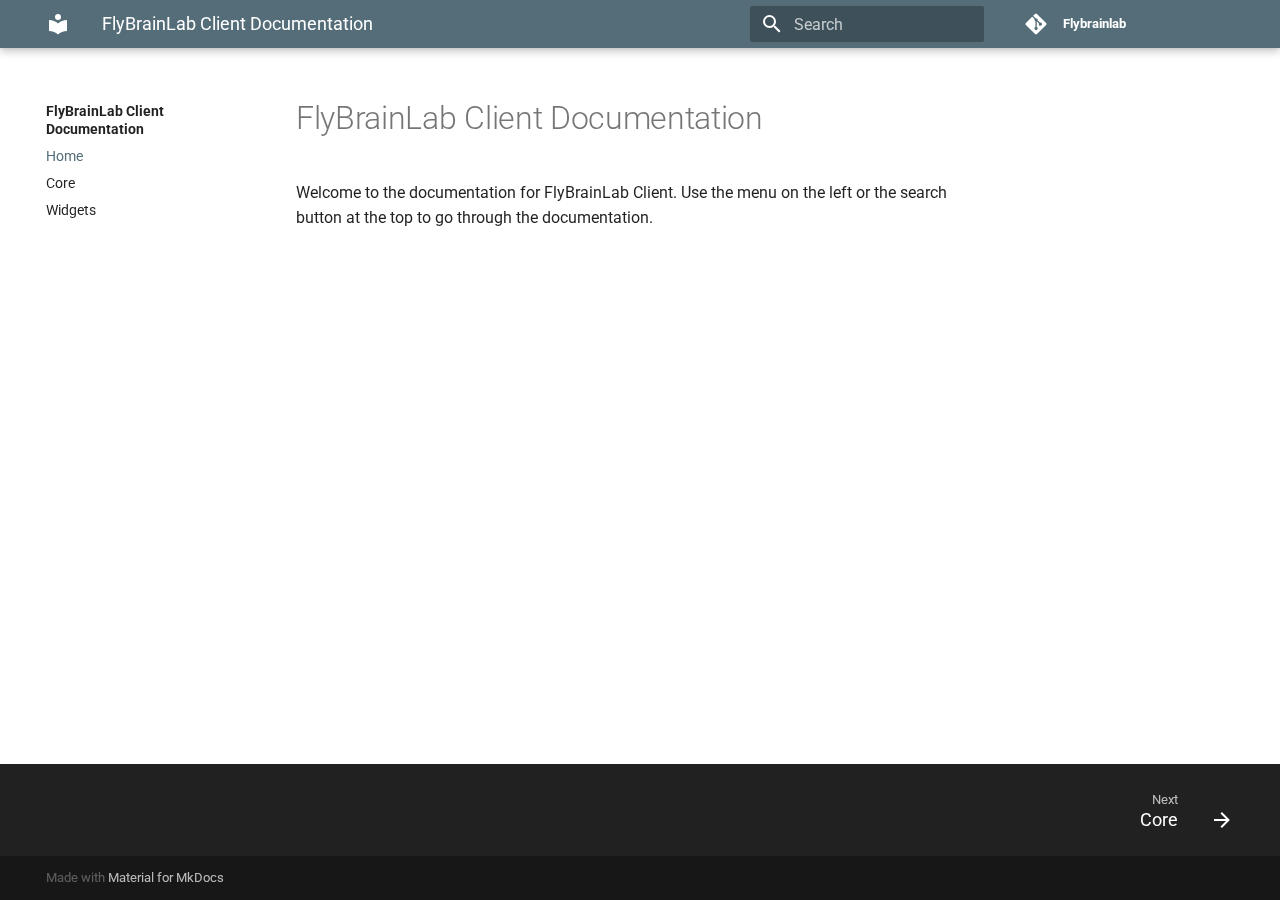
==== commit 02ecfb71: "Minor fixes" ====
--- a/index.html
+++ b/index.html
@@ -126,6 +126,19 @@
 </div>
     
     
+      <div class="md-header-nav__source">
+        
+<a href="https://flybrainlab.github.io/FBLClient/" title="Go to repository" class="md-source">
+  <div class="md-source__icon md-icon">
+    
+    <svg xmlns="http://www.w3.org/2000/svg" viewBox="0 0 448 512"><path d="M439.55 236.05L244 40.45a28.87 28.87 0 00-40.81 0l-40.66 40.63 51.52 51.52c27.06-9.14 52.68 16.77 43.39 43.68l49.66 49.66c34.23-11.8 61.18 31 35.47 56.69-26.49 26.49-70.21-2.87-56-37.34L240.22 199v121.85c25.3 12.54 22.26 41.85 9.08 55a34.34 34.34 0 01-48.55 0c-17.57-17.6-11.07-46.91 11.25-56v-123c-20.8-8.51-24.6-30.74-18.64-45L142.57 101 8.45 235.14a28.86 28.86 0 000 40.81l195.61 195.6a28.86 28.86 0 0040.8 0l194.69-194.69a28.86 28.86 0 000-40.81z"/></svg>
+  </div>
+  <div class="md-source__repository">
+    Flybrainlab
+  </div>
+</a>
+      </div>
+    
   </nav>
 </header>
     
@@ -154,6 +167,19 @@
     FlyBrainLab Client Documentation
   </label>
   
+    <div class="md-nav__source">
+      
+<a href="https://flybrainlab.github.io/FBLClient/" title="Go to repository" class="md-source">
+  <div class="md-source__icon md-icon">
+    
+    <svg xmlns="http://www.w3.org/2000/svg" viewBox="0 0 448 512"><path d="M439.55 236.05L244 40.45a28.87 28.87 0 00-40.81 0l-40.66 40.63 51.52 51.52c27.06-9.14 52.68 16.77 43.39 43.68l49.66 49.66c34.23-11.8 61.18 31 35.47 56.69-26.49 26.49-70.21-2.87-56-37.34L240.22 199v121.85c25.3 12.54 22.26 41.85 9.08 55a34.34 34.34 0 01-48.55 0c-17.57-17.6-11.07-46.91 11.25-56v-123c-20.8-8.51-24.6-30.74-18.64-45L142.57 101 8.45 235.14a28.86 28.86 0 000 40.81l195.61 195.6a28.86 28.86 0 0040.8 0l194.69-194.69a28.86 28.86 0 000-40.81z"/></svg>
+  </div>
+  <div class="md-source__repository">
+    Flybrainlab
+  </div>
+</a>
+    </div>
+  
   <ul class="md-nav__list" data-md-scrollfix>
     
       
@@ -195,7 +221,7 @@
 
 
   <li class="md-nav__item">
-    <a href="widgets.md" title="Widgets" class="md-nav__link">
+    <a href="widgets/" title="Widgets" class="md-nav__link">
       Widgets
     </a>
   </li>
